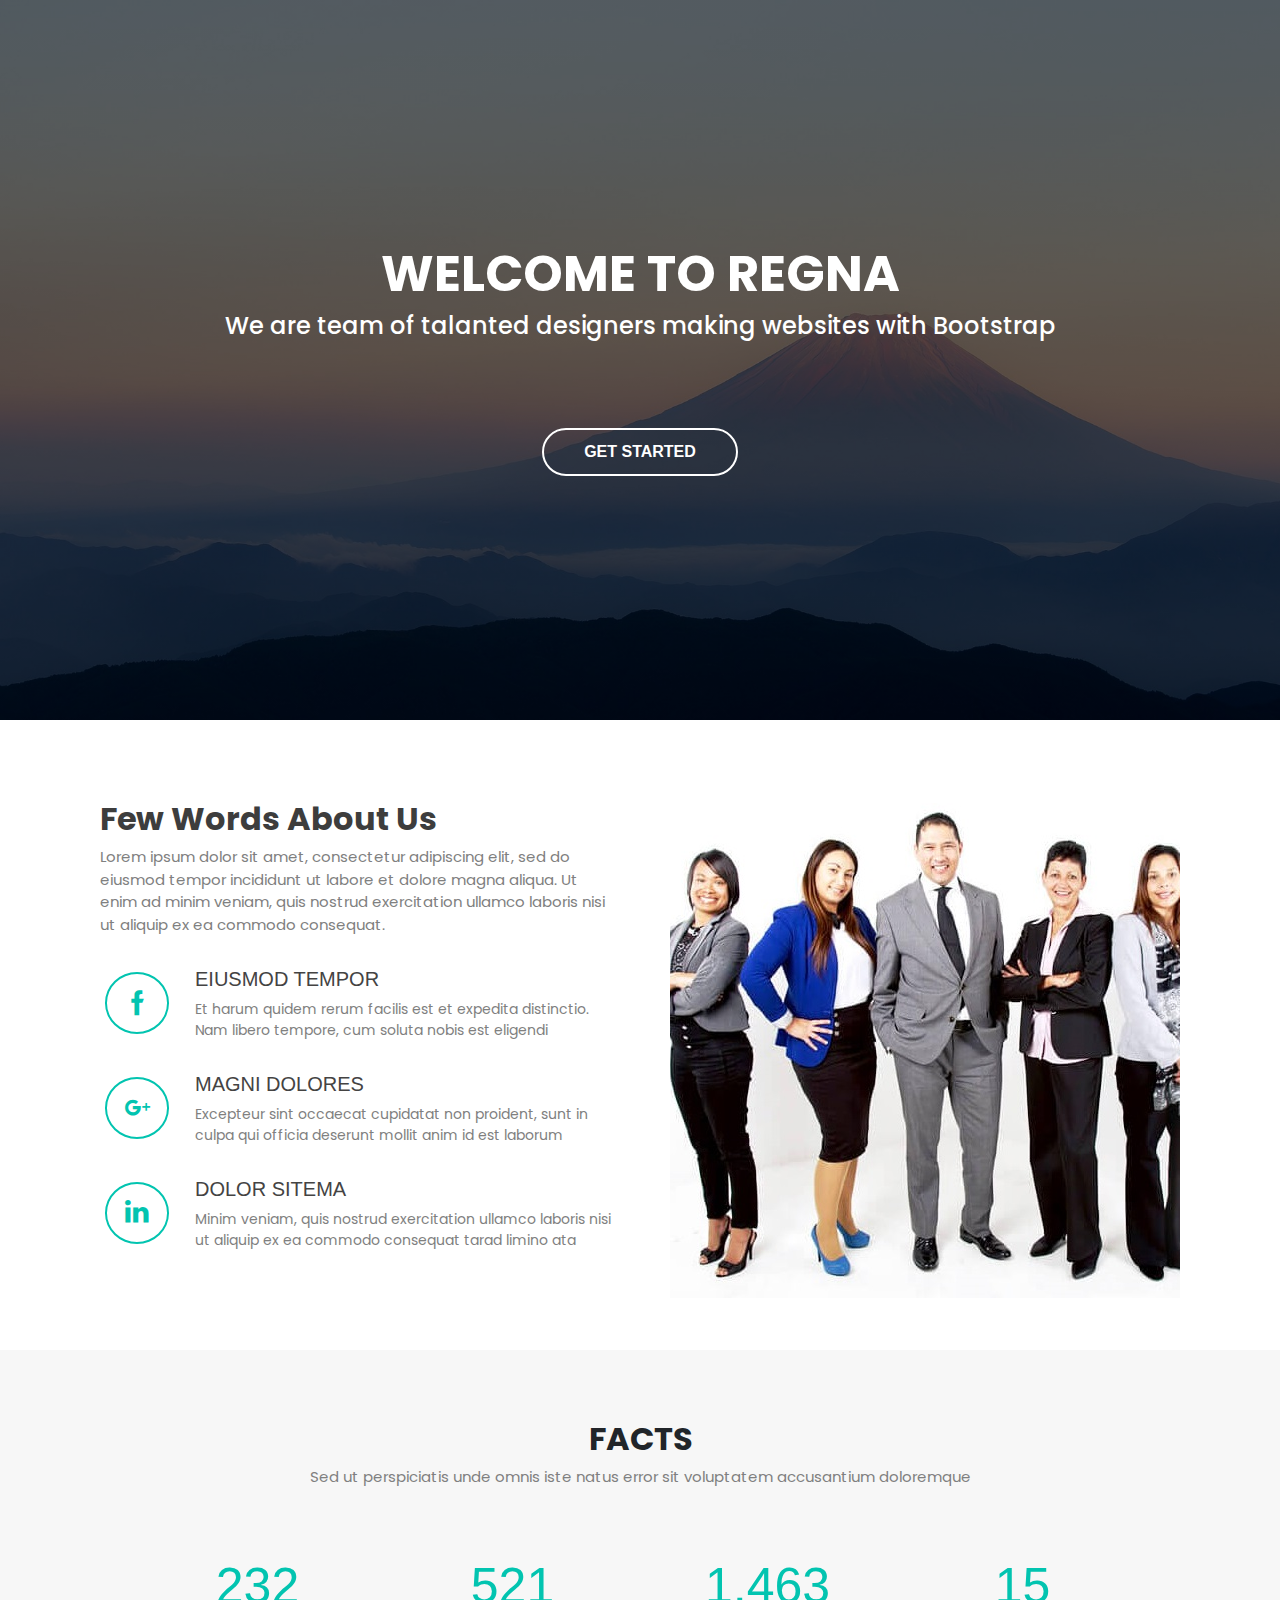
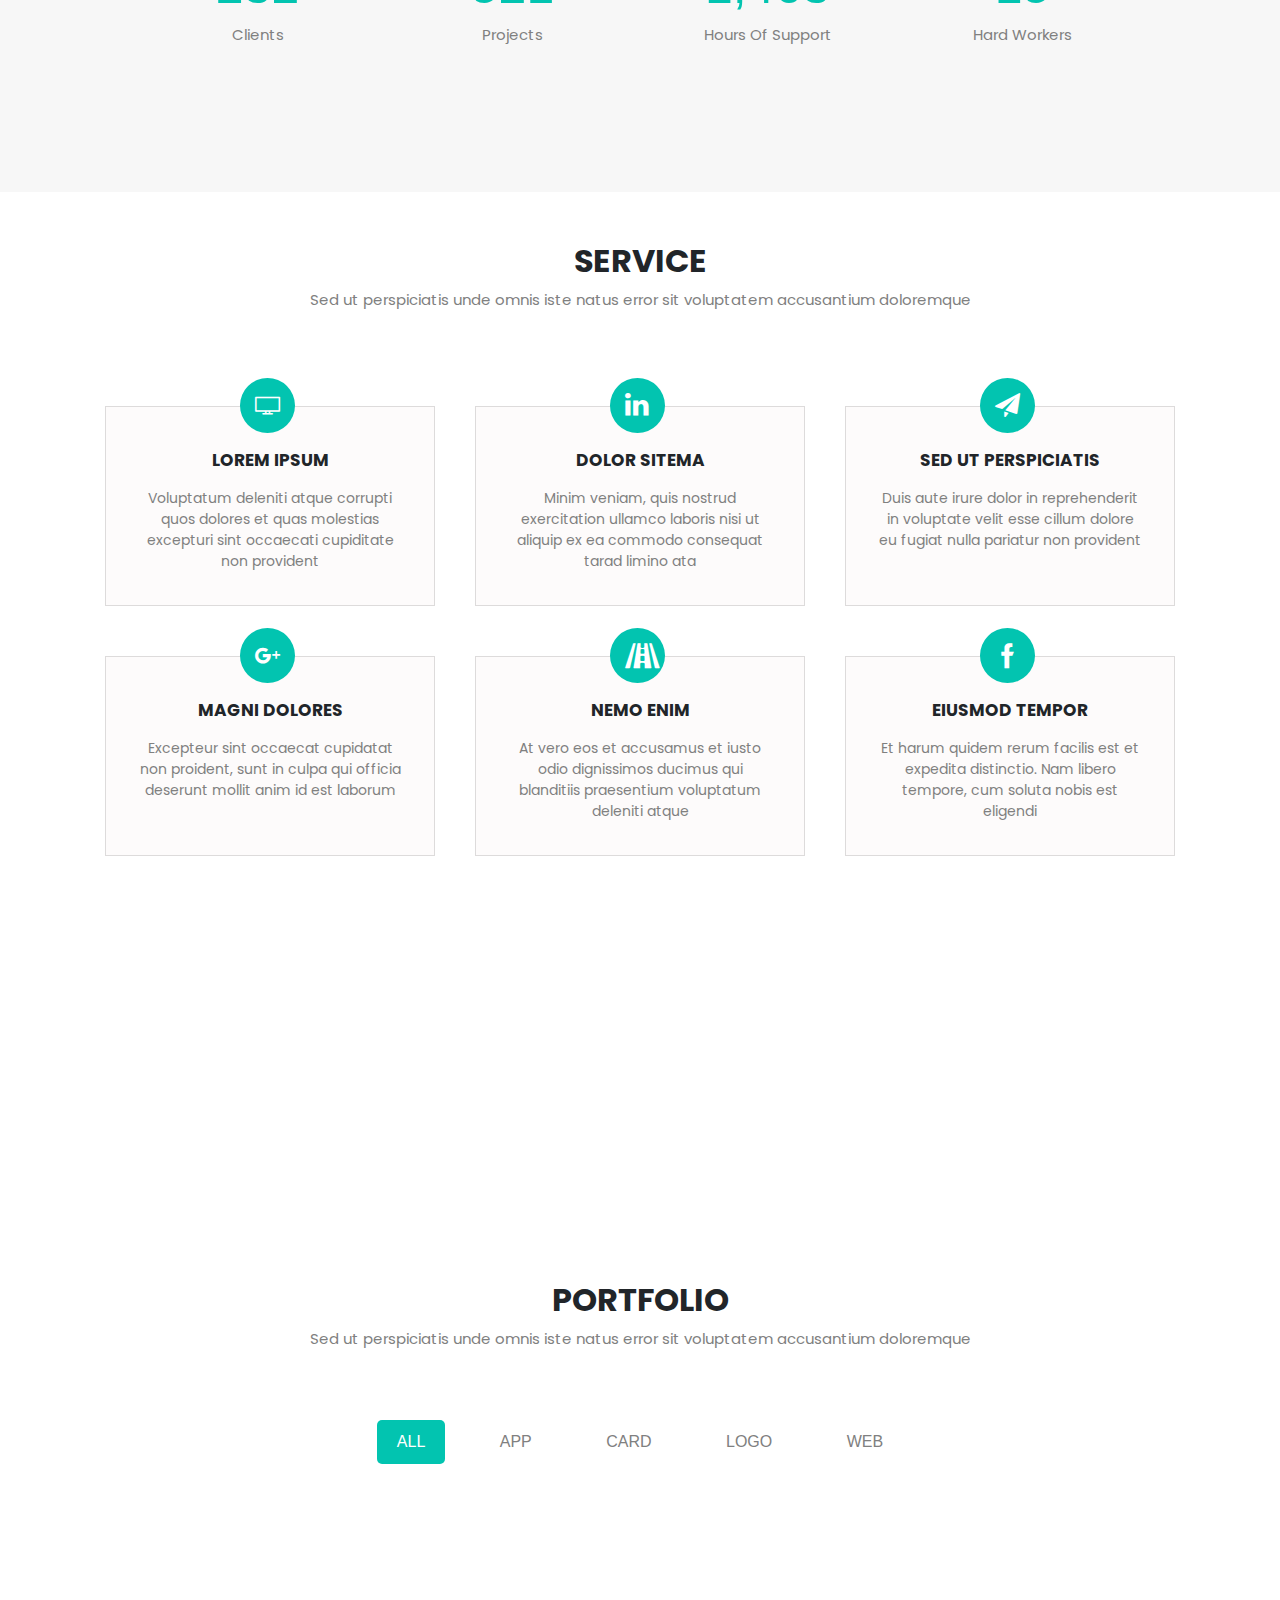
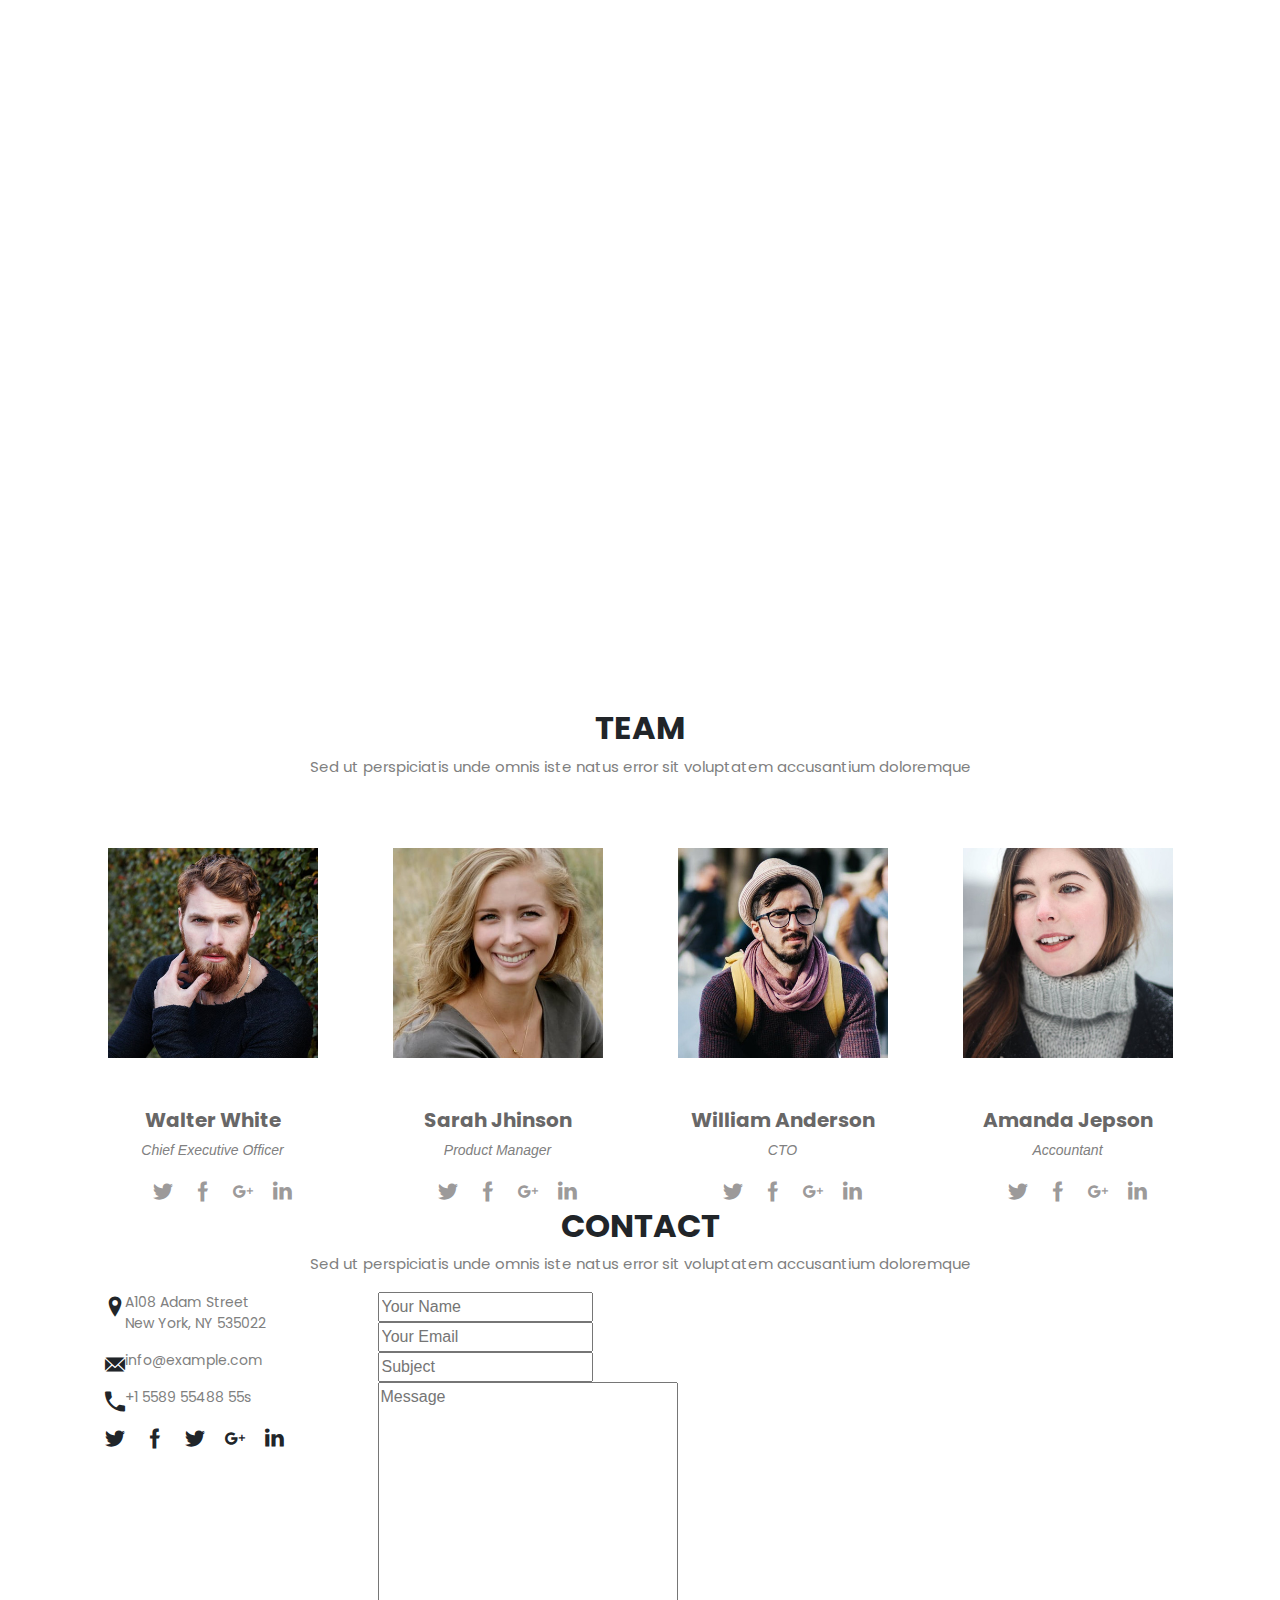
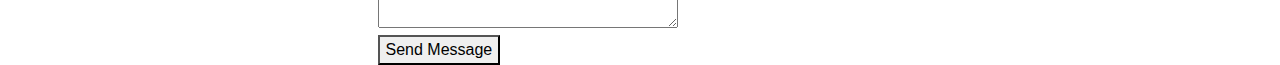
==== index.html @ 3988d453 "portfolio solution" ====
<!DOCTYPE html>
<html lang="en">
<head>
    <meta charset="UTF-8">
    <meta name="viewport" content="width=device-width, initial-scale=1.0">
    <title>Document</title>
<!-- bootstrap CSS only -->
<link rel="stylesheet" href="https://stackpath.bootstrapcdn.com/bootstrap/4.5.2/css/bootstrap.min.css">
<!-- bootstrap CSS only -->

<!-- icon 1 -->
<link rel="stylesheet" href="./assets/font/flaticon.css">
<!-- icon 1 -->

<!-- font 1-->
<link href="https://fonts.googleapis.com/css2?family=Poppins:wght@200;300;400;500;600;700&display=swap" rel="stylesheet">
<!-- font 1-->

<!-- icon 2-->
<link rel="stylesheet" href="./assets/font 2/flaticon.css">
<!-- icon 2-->

<!-- css link-->
<link rel="stylesheet" href="./assets/css/style.css">
<!-- css link-->


</head>
<body>
 <section>
 <!--! SECTION HERO START-->
 <div class="section-hero d-flex align-items-center justify-content-center">
    <div class="container ">
        <div class="row text-white text-center">
            <div class="col-12">
                <div class="section-hero__text-container">
                    <div class="section-hero__main-title">
                        <h1 class="hero-main-title">WELCOME TO REGNA</h1>
                    </div>
                    <div class="section-hero__sub-title">
                        <h4 class="hero-sub-title">We are team of talanted designers making websites with Bootstrap</h4>
                    </div>
                </div>
                <div class="section-hero__button-container ">
                    <button class="hero-button">GET STARTED</button>
                </div>
            </div>
        </div>
    </div>
</div>
<!--! !SECTION HERO END -->    
 </section>
    
<section>
 <!--! SECTION ABOUT US START -->
<div class="section-about">
    <div class="container ">
        <div class="row">
            <div class="col-lg-6">
                <div class="container">
                    <div class="section-about__text-container">
                        <div class="text-container__main-title">
                            <h2 class="main-title">Few Words About Us</h2>
                        </div>
                        <div class="text-container__about-para">
                            <p class="para">Lorem ipsum dolor sit amet, consectetur adipiscing elit, sed do eiusmod tempor incididunt ut labore et dolore magna aliqua. Ut enim ad minim veniam, quis nostrud exercitation ullamco laboris nisi ut aliquip ex ea commodo consequat.</p>
                        </div>
                    </div>
                    <div class="text-container__about-details">
                        <div class="row">
                             <div class="about-details__items">
                                 <div class="row">
                                    <div class="col-lg-2">
                                        <i class="flaticon-shopping-bag about-us-icon"></i>
                                     </div>
                                     <div class="col-lg-10">
                                        <div class="text-items__one">
                                            <h5> <a href="" class="link-title">EIUSMOD TEMPOR</a></h5>
                                           <p class="sub-para">Et harum quidem rerum facilis est et expedita distinctio. Nam libero tempore, cum soluta nobis est eligendi</p>
                                       </div> 
                                     </div>
                                 </div>
                             </div>
                             <div class="about-details__items">
                                 <div class="row">
                                    <div class="col-lg-2">
                                        <i class="flaticon-photo about-us-icon"></i>
                                     </div>
                                     <div class="col-lg-10">
                                        <div class="text-items__one">
                                            <h5> <a href="" class="link-title">MAGNI DOLORES</a></h5>
                                           <p class="sub-para">Excepteur sint occaecat cupidatat non proident, sunt in culpa qui officia deserunt mollit anim id est laborum</p>
                                       </div> 
                                     </div>
                                 </div>
                             </div>
                             <div class="about-details__items">
                                 <div class="row">
                                    <div class="col-lg-2">
                                        <i class="flaticon-bar-chart about-us-icon"></i>
                                     </div>
                                     <div class="col-lg-10">
                                        <div class="text-items__one">
                                            <h5> <a href="" class="link-title">DOLOR SITEMA</a></h5>
                                           <p class="sub-para">Minim veniam, quis nostrud exercitation ullamco laboris nisi ut aliquip ex ea commodo consequat tarad limino ata</p>
                                       </div> 
                                     </div>
                                 </div>
                             </div>
                        </div>
                    </div> 
                </div>
            </div>
            <div class="col-lg-6">
                <div class="container">
                    <div class="about-background"></div>
                </div>
            </div>
        </div>
       </div>
    </div>
</div>   
<!--! !SECTION ABOUT US END-->   
</section>
    
<section>
<!--! SECTION FACTS START-->
<div class="section-facts">
    <div class="container">
        <div class="section-facts__text-container text-center">
            <div class="text-container__section-title ">
                <h2 class="head-title">FACTS</h2>
            </div>
            <div class="text-container__section-para">
                <p class="para">Sed ut perspiciatis unde omnis iste natus error sit voluptatem accusantium doloremque</p>
            </div>
        </div>
        <div class="section-facts__counter-items text-center">
            <div class="row">
                <div class="col-lg-3">
                     <div class="counter-items__number">
                         <span class="number-type">232</span>
                         <p class="para">Clients</p>
                     </div>
                </div>
                <div class="col-lg-3">
                     <div class="counter-items__number">
                         <span class="number-type">521</span>
                         <p class="para">Projects</p>
                     </div>
                </div>
                <div class="col-lg-3">
                     <div class="counter-items__number">
                         <span class="number-type">1,463</span>
                         <p class="para">Hours Of Support</p>
                     </div>
                </div>
                <div class="col-lg-3">
                     <div class="counter-items__number">
                         <span class="number-type">15</span>
                         <p class="para">Hard Workers</p>
                     </div>
                </div>
                
            </div>
        </div>
    </div>
</div>
<!--! !SECTION FACTS END-->   
</section>
    
<section>
 <!--! SECTION SERVICE START-->
<div class="section-service ">
    <div class="container ">
        <div class="section-service__text-container text-center">
            <div class="text-container__service-title">
                <h2 class="head-title">SERVICE</h2>
                <div class="text-container__service-para">
                    <p class="para">Sed ut perspiciatis unde omnis iste natus error sit voluptatem accusantium doloremque</p>
                </div>
            </div>
        </div>
        <div class="section-service__service-items">
            <div class="container">
                <div class="row margin-set">
                    <div class="col-lg-4 ">
                        <div class="row text-center">
                            <div class="service-items__items ">
                                <div class="service-items__icon">
                                    <i class="flaticon-television service-icon"></i>
                                </div>
                                <div class="service-items__text">
                                    <h5 class="items-title">LOREM IPSUM</h5>
                                    <p class="sub-para">Voluptatum deleniti atque corrupti quos dolores et quas molestias excepturi sint occaecati cupiditate non provident</p>
                                </div>
                            </div>  
                        </div>
                        
                    </div>
                    <div class="col-lg-4 ">
                        <div class="row text-center">
                            <div class="service-items__items ">
                                <div class="service-items__icon">
                                    <i class="flaticon-bar-chart service-icon"></i>
                                </div>
                                <div class="service-items__text">
                                    <h5 class="items-title">DOLOR SITEMA</h5>
                                    <p class="sub-para">Minim veniam, quis nostrud exercitation ullamco laboris nisi ut aliquip ex ea commodo consequat tarad limino ata</p>
                                </div>
                            </div>  
                        </div>
                        
                    </div>
                    <div class="col-lg-4 ">
                        <div class="row text-center">
                            <div class="service-items__items ">
                                <div class="service-items__icon">
                                    <i class="flaticon-paper-plane service-icon"></i>
                                </div>
                                <div class="service-items__text">
                                    <h5 class="items-title">SED UT PERSPICIATIS</h5>
                                    <p class="sub-para">Duis aute irure dolor in reprehenderit in voluptate velit esse cillum dolore eu fugiat nulla pariatur non provident </p>
                                </div>
                            </div>  
                        </div>
                        
                    </div>
                    <div class="col-lg-4 ">
                        <div class="row text-center">
                            <div class="service-items__items ">
                                <div class="service-items__icon">
                                    <i class="flaticon-photo service-icon"></i>
                                </div>
                                <div class="service-items__text">
                                    <h5 class="items-title">MAGNI DOLORES</h5>
                                    <p class="sub-para">Excepteur sint occaecat cupidatat non proident, sunt in culpa qui officia deserunt mollit anim id est laborum</p>
                                </div>
                            </div>  
                        </div>
                        
                    </div>
                    <div class="col-lg-4 ">
                        <div class="row text-center">
                            <div class="service-items__items ">
                                <div class="service-items__icon">
                                    <i class="flaticon-motorway service-icon"></i>
                                </div>
                                <div class="service-items__text">
                                    <h5 class="items-title">NEMO ENIM</h5>
                                    <p class="sub-para">At vero eos et accusamus et iusto odio dignissimos ducimus qui blanditiis praesentium voluptatum deleniti atque</p>
                                </div>
                            </div>  
                        </div>
                        
                    </div>
                    <div class="col-lg-4 ">
                        <div class="row text-center">
                            <div class="service-items__items ">
                                <div class="service-items__icon">
                                    <i class="flaticon-shopping-bag service-icon"></i>
                                </div>
                                <div class="service-items__text">
                                    <h5 class="items-title">EIUSMOD TEMPOR</h5>
                                    <p class="sub-para">Et harum quidem rerum facilis est et expedita distinctio. Nam libero tempore, cum soluta nobis est eligendi</p>
                                </div>
                            </div>  
                        </div>
                        
                    </div>
                </div>
            </div>
        </div>
    </div>
</div>   
<!--! !SECTION SERVICE END-->   
</section>

<section>
 <!--! SECTION CALL ACTION START-->
<div class="section-call d-flex justify-content-center align-items-center">
    <div class="container">
        <div class="row text-white">
            <div class="col-lg-9">
                <div class="section-call__text-container">
                    <div class="text-container__call-title">
                        <h3 class="call-title">Call To Action</h3>
                    </div>
                    <div class="text-container__paragraph">
                        <p class="call-para">Duis aute irure dolor in reprehenderit in voluptate velit esse cillum dolore eu fugiat nulla pariatur. Excepteur sint occaecat cupidatat non proident, sunt in culpa qui officia deserunt mollit anim id est laborum.</p>
                    </div>
                </div>
            </div>
            <div class="col-lg-3">
                <div class="section-call__button-container">
                    <button class="call-button">Call To <br>Action </button>
                </div>
            </div>
        </div>
    </div>
</div>   
<!--! !SECTION CALL ACTION END-->   
</section>

<section>
<!--! SECTION PORTFOLIO START-->
<div class="section-porfolio">
    <div class="container">
        <div class="row">
            <div class="col-12 text-center">
               <div class="section-porfolio__text-container">
                   <div class="text-container__porfolio-title">
                       <h2 class="head-title">PORTFOLIO</h2>
                   </div>
                   <div class="text-container__portfolio-para">
                       <p class="para">Sed ut perspiciatis unde omnis iste natus error sit voluptatem accusantium doloremque</p>
                   </div>
               </div>
               <div class="section-porfolio__button-container text-center>
                   <div class="row">
                       <button class="simple-button">ALL</button>
                       <button class="hover-button">APP</button>
                       <button class="hover-button">CARD</button>
                       <button class="hover-button">LOGO</button>
                       <button class="hover-button">WEB</button>
                   </div>
               </div>
            </div>
        </div>
    </div>
    <div class="container">
       <div class="section-porfolio__image-container">
           <div class="row">
               <div class="col-lg-3 image-margin">
                   <a href="#">
                       <img src="../img/portfolio/app1.jpg" alt="">
                       <div class="image-details">
                           <h6>App 1</h6>
                           <p>Alored dono par</p>
                       </div>
                   </a>
               </div>
               <div class="col-lg-3 image-margin">
                   <a href="#">
                       <img src="../img/portfolio/web2.jpg" alt="">
                       <div class="image-details">
                           <h6>Web 2</h6>
                           <p>Alored dono par</p>
                       </div>
                   </a>
               </div>
               <div class="col-lg-3 image-margin">
                   <a href="#">
                       <img src="../img/portfolio/app3.jpg" alt="">
                       <div class="image-details">
                           <h6>App 3</h6>
                           <p>Alored dono par</p>
                       </div>
                   </a> 
               </div>
               <div class="col-lg-3 image-margin">
                   <a href="#">
                       <img src="../img/portfolio/card1.jpg" alt="">
                       <div class="image-details">
                           <h6>Card 1</h6>
                           <p>Alored dono par</p>
                       </div>
                   </a>
               </div>
               <div class="col-lg-3 image-margin">
                   <a href="#">
                      <img src="../img/portfolio/card2.jpg" alt="">
                      <div class="image-details">
                          <h6>Card 2</h6>
                          <p>Alored dono par</p>
                      </div>
                    </a>
               </div>
               <div class="col-lg-3 image-margin">
                <a href="#">
                    <img src="../img/portfolio/web3.jpg" alt="">
                    <div class="image-details">
                        <h6>Web 3</h6>
                        <p>Alored dono par</p>
                    </div>
                </a>
               </div>
               <div class="col-lg-3 image-margin">
                <a href="#">
                    <img src="../img/portfolio/card3.jpg" alt="">
                    <div class="image-details">
                        <h6>Card 3</h6>
                        <p>Alored dono par</p>
                    </div>
                </a>
               </div>
               <div class="col-lg-3 image-margin">
                <a href="#">
                    <img src="../img/portfolio/app2.jpg" alt="">
                    <div class="image-details">
                        <h6>App 2</h6>
                        <p>Alored dono par</p>
                    </div>
                </a>
               </div>
               <div class="col-lg-3 image-margin">
                <a href="#">
                    <img src="../img/portfolio/logo1.jpg" alt="">
                    <div class="image-details">
                        <h6>Logo 1</h6>
                        <p>Alored dono par</p>
                    </div>
                </a>
               </div>
               <div class="col-lg-3 image-margin">
                <a href="#">
                    <img src="../img/portfolio/logo3.jpg" alt="">
                    <div class="image-details">
                        <h6>Logo 3</h6>
                        <p>Alored dono par</p>
                    </div>
                </a>
               </div>
               <div class="col-lg-3 image-margin">
                <a href="#">
                    <img src="../img/portfolio/web1.jpg" alt="">
                    <div class="image-details">
                        <h6>Web 1</h6>
                        <p>Alored dono par</p>
                    </div>
                </a>
               </div>
               <div class="col-lg-3 image-margin">
                <a href="#">
                    <img src="../img/portfolio/logo2.jpg" alt="">
                    <div class="image-details">
                        <h6>Logo 2</h6>
                        <p>Alored dono par</p>
                    </div>
                </a>
               </div>
           </div>
       </div>
    </div>
</div>   
<!--! !SECTION PORTFOLIO END-->    
</section>

<section>
 <!--! !SECTION TEAM START-->
<div class="section-team">
    <div class="container">
        <div class="row">
            <div class="col-lg-12 text-center">
               <div class="section-team__text-container">
                   <div class="text-container__team-title">
                      <h2 class="head-title">TEAM</h2>
                   </div>
                   <div class="section-team__team-para">
                       <p class="para">
                           Sed ut perspiciatis unde omnis iste natus error sit voluptatem accusantium doloremque
                      </p>
                   </div>
               </div>
            </div>
        </div>
        <div class="row text-center">
            <div class="col-lg-3">
                <div class="section-team__team-member">
                    <div class="team-member__img-container">
                        <img class="team-img" src="/assets/img/team-1.jpg" alt="">
                    </div>
                    <div class="team-member__person-details">
                        <h5 class="member-heading">Walter White</h5>
                        <p class="member-para">Chief Executive Officer</p>
                        <div class="person-details__social-items d-flex justify-content-center align-items-center">
                            <div class="row">
                                <a class="social-icon" href="">
                                    <i class="flaticon-twitter"></i>
                                </a>
                                <a class="social-icon" href="">
                                    <i class="flaticon-facebook"></i>
                                </a>
                                <a class="social-icon" href="">
                                    <i class="flaticon-google-plus"></i>
                                </a>
                                <a class="social-icon" href="">
                                    <i class="flaticon-linkedin"></i>
                                </a>               
                            </div>
                        </div>
                    </div>
                </div>
            </div>
            <div class="col-lg-3">
                <div class="section-team__team-member">
                    <div class="team-member__img-container">
                        <img class="team-img" src="/assets/img/team-2.jpg" alt="">
                    </div>
                    <div class="team-member__person-details">
                        <h5 class="member-heading">Sarah Jhinson</h5>
                        <p class="member-para">Product Manager</p>
                        <div class="person-details__social-items d-flex justify-content-center align-items-center">
                            <div class="row">
                                <a class="social-icon" href="">
                                    <i class="flaticon-twitter"></i>
                                </a>
                                <a class="social-icon" href="">
                                    <i class="flaticon-facebook"></i>
                                </a>
                                <a class="social-icon" href="">
                                    <i class="flaticon-google-plus"></i>
                                </a>
                                <a class="social-icon" href="">
                                    <i class="flaticon-linkedin"></i>
                                </a>               
                            </div>
                        </div>
                    </div>
                </div>
            </div>
            <div class="col-lg-3">
                <div class="section-team__team-member">
                    <div class="team-member__img-container">
                        <img class="team-img" src="/assets/img/team-3.jpg" alt="">
                    </div>
                    <div class="team-member__person-details">
                        <h5 class="member-heading">William Anderson</h5>
                        <p class="member-para">CTO</p>
                        <div class="person-details__social-items d-flex justify-content-center align-items-center">
                            <div class="row">
                                <a class="social-icon" href="">
                                    <i class="flaticon-twitter"></i>
                                </a>
                                <a class="social-icon" href="">
                                    <i class="flaticon-facebook"></i>
                                </a>
                                <a class="social-icon" href="">
                                    <i class="flaticon-google-plus"></i>
                                </a>
                                <a class="social-icon" href="">
                                    <i class="flaticon-linkedin"></i>
                                </a>               
                            </div>
                        </div>
                    </div>
                </div>
            </div>
            <div class="col-lg-3">
                <div class="section-team__team-member">
                    <div class="team-member__img-container">
                        <img class="team-img" src="/assets/img/team-4.jpg" alt="">
                    </div>
                    <div class="team-member__person-details">
                        <h5 class="member-heading">Amanda Jepson</h5>
                        <p class="member-para">Accountant</p>
                        <div class="person-details__social-items d-flex justify-content-center align-items-center">
                            <div class="row">
                                <a class="social-icon" href="">
                                    <i class="flaticon-twitter"></i>
                                </a>
                                <a class="social-icon" href="">
                                    <i class="flaticon-facebook"></i>
                                </a>
                                <a class="social-icon" href="">
                                    <i class="flaticon-google-plus"></i>
                                </a>
                                <a class="social-icon" href="">
                                    <i class="flaticon-linkedin"></i>
                                </a>               
                            </div>
                        </div>
                    </div>
                </div>
            </div>
        </div>
    </div>
</div>    
<!--! !SECTION TEAM END-->   
</section>

<section>
<!--! !SECTION CONTACT US START-->
<div class="section-contact-us">
    <div class="container">
        <div class="row">
            <div class="col-lg-12 text-center">
               <div class="section-contact-us__text-container">
                   <div class="text-container__contact-title">
                      <h2 class="head-title">CONTACT</h2>
                   </div>
                   <div class="section-contact-us__contact-para">
                       <p class="para">
                           Sed ut perspiciatis unde omnis iste natus error sit voluptatem accusantium doloremque
                      </p>
                   </div>
               </div>
            </div>
        </div>
        <div class="section-contact-us__contact-items">
            <div class="container ">
                <div class="row ">
                    <div class="col-lg-3 ">
                        <div class="contact-items__address-info">
                            <div class="address-info__street">
                                <div class="row">
                                <i class="flaticon-location-pin" ></i>
                                <p class="sub-para">A108 Adam Street <br>New York, NY 535022 </p>
                                </div>
                            </div>
                            <div class="address-info_mail">
                                <div class="row">
                                    <i class="flaticon-email" ></i>
                                    <p class="sub-para">info@example.com</p>
                                    </div>
                            </div>
                            <div class="address-info_number">
                                <div class="row">
                                    <i class="flaticon-call" ></i>
                                    <p class="sub-para">+1 5589 55488 55s</p>
                                    </div>
                            </div>
                        </div>
                        <div class="contact-items__social-items">
                            <div class="row">
                                <div>
                                    <i class="flaticon-twitter" ></i>
                                </div>
                                <div>
                                    <i class="flaticon-facebook" ></i>
                                </div>
                                <div>
                                    <i class="flaticon-twitter" ></i>
                                </div>
                                <div>
                                    <i class="flaticon-google-plus" ></i>
                                </div>
                                <div>
                                    <i class="flaticon-linkedin" ></i>
                                </div>
                            </div>
                        </div>
                    </div>
                    <div class="col-lg-5">
                        <div class="section-contact-us__form-items">
                            <div class="form-items__Input">
                                <input class="input-box" type="text" placeholder="Your Name">
                                <input class="input-box" type="text" placeholder="Your Email">
                                <input class="input-box" type="text" placeholder="Subject">
                            </div>
                            <div class="text-area">
                                <textarea class="input-box" id="" cols="30" rows="10" placeholder="Message"></textarea>
                            </div>
                            <div class="form-items__button">
                                <button class="green-button" >Send Message</button>
                            </div>
                        </div>
                    </div>
                </div>
            </div>
        </div>
    </div>
</div>
<!--! !SECTION CONTACT US END-->     
</section>
  
    


<!-- JS, Popper.js, and jQuery -->
<script src="https://code.jquery.com/jquery-3.5.1.slim.min.js" integrity="sha384-DfXdz2htPH0lsSSs5nCTpuj/zy4C+OGpamoFVy38MVBnE+IbbVYUew+OrCXaRkfj" crossorigin="anonymous"></script>
<script src="https://cdn.jsdelivr.net/npm/popper.js@1.16.1/dist/umd/popper.min.js" integrity="sha384-9/reFTGAW83EW2RDu2S0VKaIzap3H66lZH81PoYlFhbGU+6BZp6G7niu735Sk7lN" crossorigin="anonymous"></script>
<script src="https://stackpath.bootstrapcdn.com/bootstrap/4.5.2/js/bootstrap.min.js" integrity="sha384-B4gt1jrGC7Jh4AgTPSdUtOBvfO8shuf57BaghqFfPlYxofvL8/KUEfYiJOMMV+rV" crossorigin="anonymous"></script>
<!-- JS, Popper.js, and jQuery -->

</body>
</html>
---- assets/font/flaticon.css ----
/*
  	Flaticon icon font: Flaticon
  	Creation date: 12/08/2020 11:18
  	*/

@font-face {
  font-family: "Flaticon";
  src: url("./Flaticon.eot");
  src: url("./Flaticon.eot?#iefix") format("embedded-opentype"),
       url("./Flaticon.woff2") format("woff2"),
       url("./Flaticon.woff") format("woff"),
       url("./Flaticon.ttf") format("truetype"),
       url("./Flaticon.svg#Flaticon") format("svg");
  font-weight: normal;
  font-style: normal;
}

@media screen and (-webkit-min-device-pixel-ratio:0) {
  @font-face {
    font-family: "Flaticon";
    src: url("./Flaticon.svg#Flaticon") format("svg");
  }
}

[class^="flaticon-"]:before, [class*=" flaticon-"]:before,
[class^="flaticon-"]:after, [class*=" flaticon-"]:after {   
  font-family: Flaticon;
        font-size: 20px;
font-style: normal;
margin-left: 20px;
}

.flaticon-shopping-bag:before { content: "\f100"; }
.flaticon-photo:before { content: "\f101"; }
.flaticon-bar-chart:before { content: "\f102"; }
.flaticon-television:before { content: "\f103"; }
.flaticon-paper-plane:before { content: "\f104"; }
.flaticon-motorway:before { content: "\f105"; }
.flaticon-location-pin:before { content: "\f106"; }
.flaticon-email:before { content: "\f107"; }
.flaticon-call:before { content: "\f108"; }
.flaticon-twitter:before { content: "\f109"; }
---- assets/font 2/flaticon.css ----
/*
  	Flaticon icon font: Flaticon
  	Creation date: 14/08/2020 09:19
  	*/

@font-face {
  font-family: "Flaticon";
  src: url("./Flaticon.eot");
  src: url("./Flaticon.eot?#iefix") format("embedded-opentype"),
       url("./Flaticon.woff2") format("woff2"),
       url("./Flaticon.woff") format("woff"),
       url("./Flaticon.ttf") format("truetype"),
       url("./Flaticon.svg#Flaticon") format("svg");
  font-weight: normal;
  font-style: normal;
}

@media screen and (-webkit-min-device-pixel-ratio:0) {
  @font-face {
    font-family: "Flaticon";
    src: url("./Flaticon.svg#Flaticon") format("svg");
  }
}

[class^="flaticon-"]:before, [class*=" flaticon-"]:before,
[class^="flaticon-"]:after, [class*=" flaticon-"]:after {   
  font-family: Flaticon;
        font-size: 20px;
font-style: normal;
margin-left: 20px;
}

.flaticon-facebook:before { content: "\f100"; }
.flaticon-google-plus:before { content: "\f101"; }
.flaticon-linkedin:before { content: "\f102"; }
---- assets/css/style.css ----
body{
    padding: 0;
    margin: 0;
    box-sizing: border-box;
}

/**!----------------- SECTION Reusable items ---------------*/
.para{
    font-family: "Poppins",sans-serif;
    color: gray;
    font-size: 15px;
}

.head-title{
    font-weight: bold;
    font-family: "Poppins",sans-serif;
}
/**!----------------- !SECTION Reusable items ---------------*/

/**!-----------------SECTION hero ---------------*/
.section-hero{
    height: 80vh;
    background-image: linear-gradient(rgba(0,0,0,0.6), rgba(0,0,0,0.6) ),  url(../img/hero-bg.jpg);
    background-position: center center;
    background-repeat: no-repeat;
    background-size: cover;
    background-attachment: fixed;
}

.hero-main-title{
    font-family: "Poppins",sans-serif;
    font-weight: bold;
    font-size: 50px;
}

.main-title{
    font-family: "Poppins",sans-serif;
    font-weight: bold;
    color: rgb(61, 61, 61);
}

.hero-sub-title{
    font-family: "Poppins",sans-serif;
}

.hero-button{
    padding: 10px 40px;
    border-radius: 25px;
    border: 2px solid white;
    background: transparent;
    color: white;
    margin-top: 80px;  
    font-weight: bold;
}

.hero-button:hover{
    border: 2px solid rgb(2, 196, 176);
    background-color: rgb(2, 196, 176);
    transition: all ease-in-out 0.5s;

}
/**!----------------- !SECTION hero ---------------*/

/**!----------------- SECTION About us --------------*/
.section-about{
    margin-top: 80px;
}

.text-items__one{
    margin-top: -5px;
    margin-left: 15px;
}

.about-details__items{
    margin-top: 20px;
}

 a.link-title{
    text-decoration: none;
 }

 .link-title{
     color: rgb(68, 67, 67);
 }

 .link-title:hover{
    color:rgb(68, 67, 67);
 }

 .sub-para{
     font-family: "Poppins",sans-serif;
     font-size: 14px;
     color:gray;
 }

 .icon-type{
     border: 2px solid rgb(2, 196, 176);
     padding: 20px 10px;
     border-radius: 50%;
     margin: 10px 0;
     color: rgb(2, 196, 176);
 }

 
 .about-us-icon::before{
     border: 2px solid rgb(2, 196, 176);
     padding: 10px 30px;
     border-radius: 50%;
     color: rgb(2, 196, 176);
     font-size: 25px;
     align-items: center;
     text-align: center;
     justify-content: center;
     display: flex;
 }

 .about-background{
     background-image: url(../img/about-img.jpg);
     background-repeat: no-repeat;
     background-position: center;
     min-height: 500px;

 }
/**!-----------------!SECTION About us---------------*/


/**!---------------------SECTION FACTS ------------------*/
.number-type{
    font-size: 50px;
    color: rgb(2, 196, 176);
}

.section-facts{
    margin: 50px 0;
    
    background-color: rgb(247,247,247);
    padding: 70px;
}

.section-facts__counter-items{
    margin: 60px;
    padding-bottom: ;
}
/**!-------------------- !SECTION FACTS --------------------*/


/**!----------------- SECTION SERVICE---------------*/
.service-items__items{
    border: 1px solid rgb(221, 219, 219);
    margin: 25px 20px;
    padding: 0 30px !important;
    font-size: 14px;
    background-color: rgb(253, 251, 251);
    
    height: 200px;
}

.section-service__service-items{
       margin-top: 70px;
       
}

.items-title{
    font-weight: bold;
    font-family: "Poppins",sans-serif;
    font-size: 17px;
    padding: 10px;
}

.service-icon::before{
    background-color: rgb(2, 196, 176);
    border-radius: 50%;
    padding: 15px 15px;
    font-size: 25px;
    color: white;
    margin-top: 20%;
}

.service-items__icon{
    margin-top: -20px;
    margin-left: -25px;
}

.items-title{
    margin-top: 15px;
}

.service-items__icon:hover .service-icon::before{
    border: 2px solid rgb(2, 196, 176);
    background-color: white;
    color: rgb(2, 196, 176);
    cursor: pointer;
}



/**!----------------- !SECTION SERVICE ---------------*/


/**!----------------- SECTION CALL ACTION ---------------*/
.section-call{
    background-image: linear-gradient(rgba(0,0,0,0.6), rgba(0,0,0,0.6) ), url(../img/call-to-action-bg.jpg);
    height: 300PX;
    background-attachment: fixed;
}

.call-button{
    border: 2px solid white;
    background: transparent;
    color: white;
    padding: 5px 60px;
    border-radius: 40px;
    font-family: "Poppins",sans-serif;
    font-size: 18px;
    margin-top: 25px;
}

.call-title{
    font-family: "Poppins",sans-serif;
    font-weight: bold;
}

.call-para{
    font-family: "Poppins",sans-serif;
    font-size: 15px;
}

.call-button:hover{
    background-color: rgb(2, 196, 176);
    transition: all ease-in-out 0.3s;
    border-color: rgb(2, 196, 176);
}

/**!----------------- !SECTION CALL ACTION ---------------*/


/**!----------------- SECTION portfolio ---------------*/
.section-porfolio__image-container{
    overflow: hidden;
}

.section-porfolio{
    margin-top: 100px;
}

.section-porfolio__text-container{
    margin-bottom: 70px;
}

.section-porfolio__button-container{
    margin-bottom: 50px;
}

.simple-button{
    margin: 0 15px;
    border: none;
    background-color: rgb(2, 196, 176);
    padding: 10px 20px;
    border-radius: 5px;
    color: white;
}

.hover-button{
    margin: 0 15px;
    border: none;
    background-color: white;
    padding: 10px 20px;
    border-radius: 5px;
    color: gray;
}

.hover-button:hover{
    background-color: rgb(2, 196, 176);
    color: white;
    transition: all ease-in-out 0.2s;
}

.image-margin{
    height: 200px;
    overflow: hidden !important;
    margin-bottom: 15px;  
}

.image-margin:hover img{
    top: -30px;
}

.image-margin:hover .image-details{
    bottom: 0px;
}

.image-details{
    background-color: rgb(2, 196, 176);
    text-decoration: none;
    color: white;
    height: 50px;
    font-size: 14px;
    width: 100%;
    
    padding-left: 8px;
    font-family: "Poppins",sans-serif;
}

.image-margin img {
    position: absolute;
    top: 0;
    transition: all ease-in-out 0.4s;
}

.image-margin .image-details{
    position: absolute;
    bottom: -50px;
    transition: all ease-in-out 0.2s;
}
/**!----------------- !SECTION portfolio ----------------*/

/**!----------------- !SECTION TEAM ---------------------*/
.section-team{
    margin-top: 150px;
}

.section-team__text-container{
    margin-bottom: 70px;
}



.team-member__person-details{
    margin-top: 50px;
}
.team-img{
    width: 210PX;
}

.social-icon{
    color: rgb(156, 154, 154); 
}

.social-icon:hover{
    color: rgb(2, 196, 176);
    text-decoration: none;
}

.member-heading{
    color: rgb(104, 103, 103);
    font-family: "Poppins",sans-serif;
    font-weight: bold;
    font-size: 20px;
}

.member-para{
    font-style: italic;
    font-size: 14px;
    color: gray;
}
/**!----------------- !SECTION TEAM END ---------------*/


/**!----------------- !SECTION CONTACT US START ---------------*/

.section-contact-us__ifram{
    height: 300px;
    width: 100%;
}

/**!----------------- !SECTION CONTACT US END ---------------*/
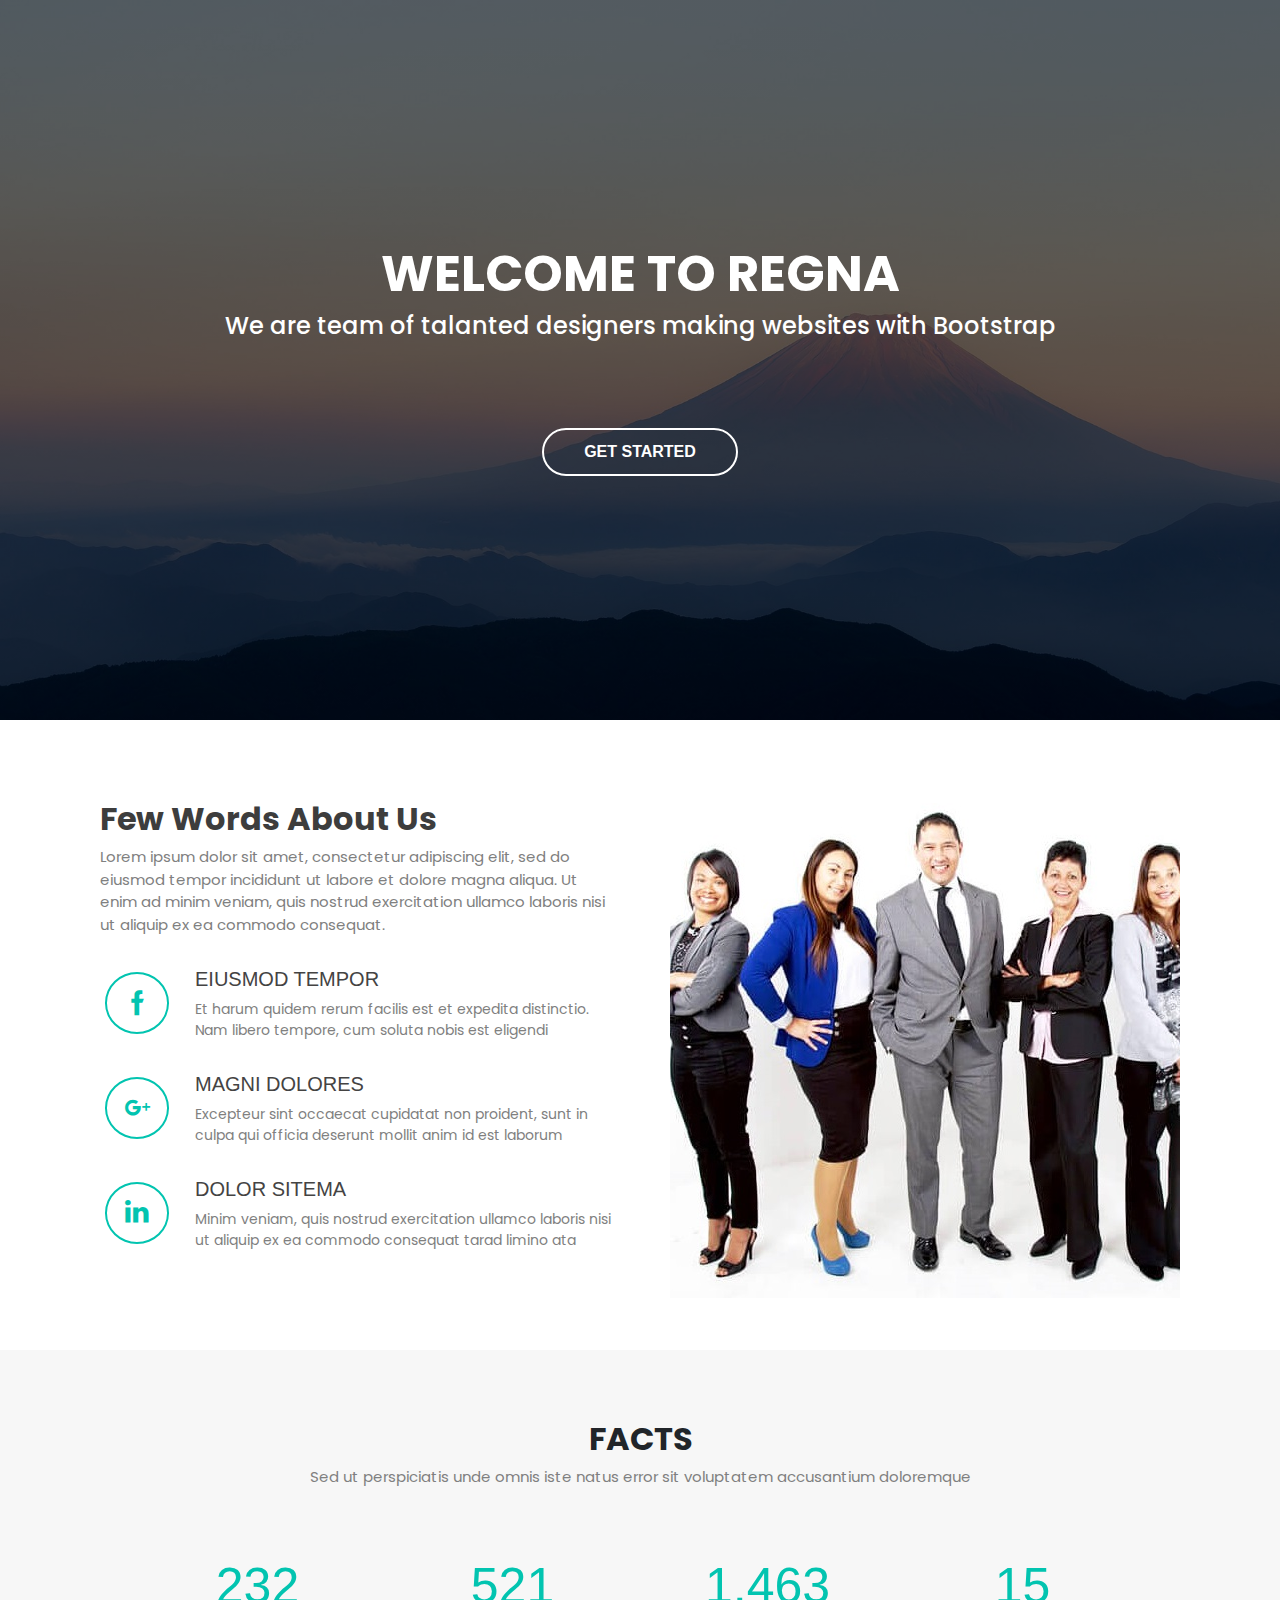
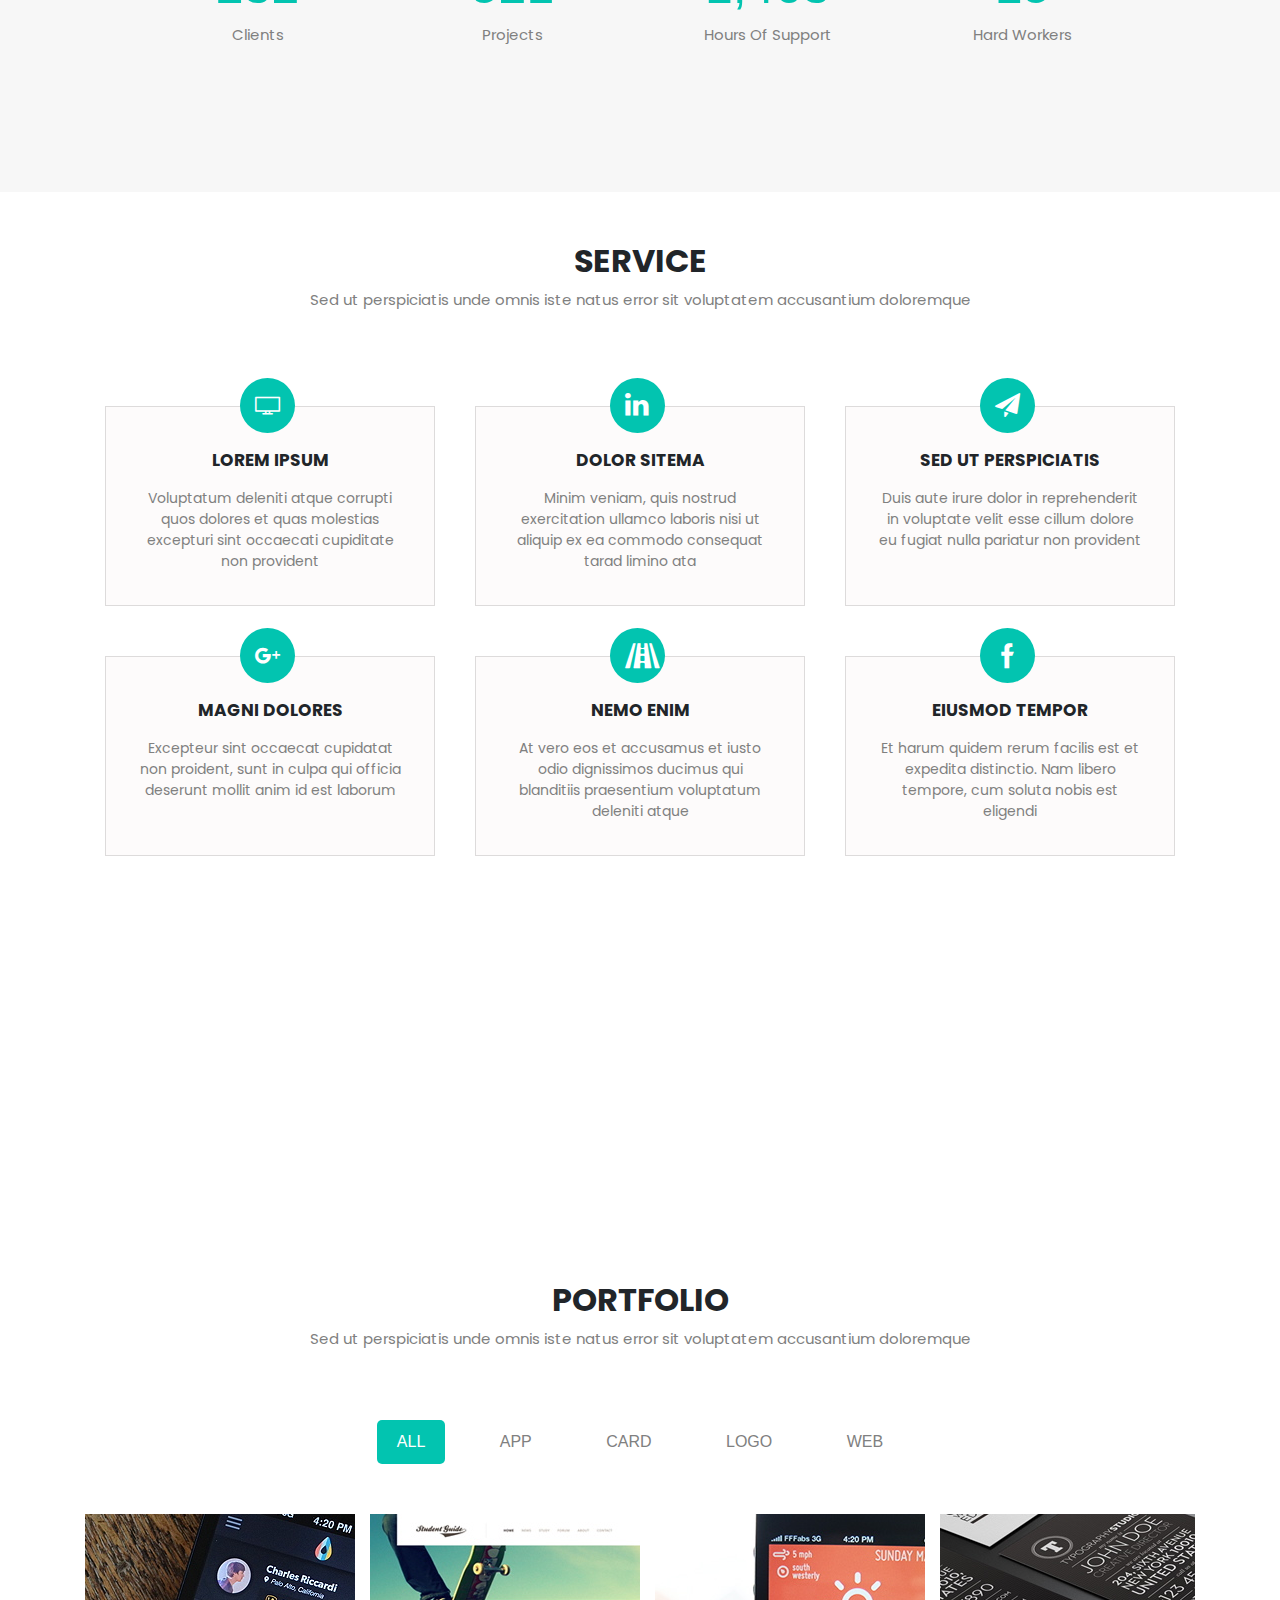
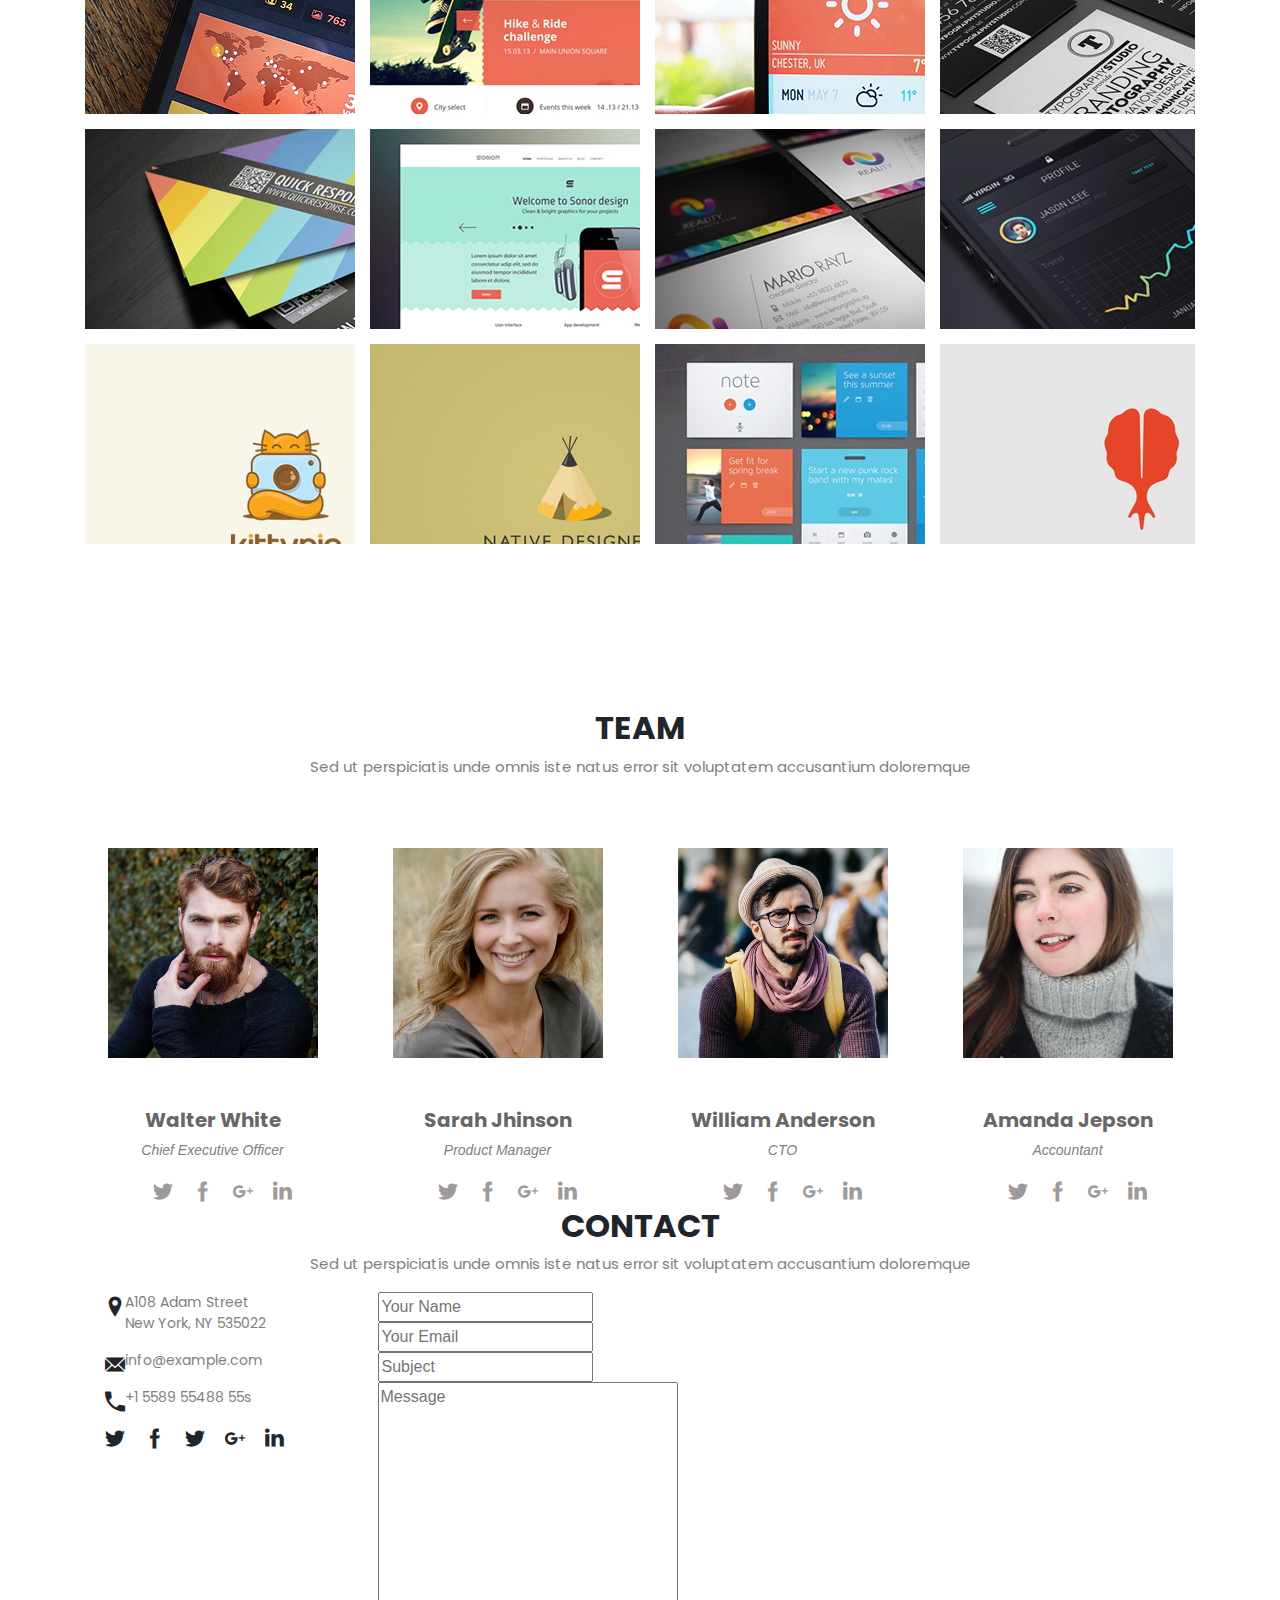
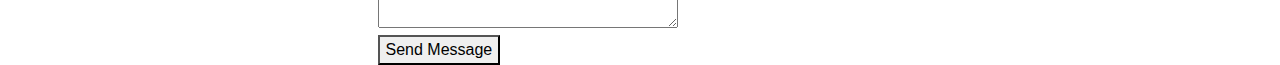
==== commit fd14fc95: "image" ====
--- a/index.html
+++ b/index.html
@@ -333,7 +333,7 @@
            <div class="row">
                <div class="col-lg-3 image-margin">
                    <a href="#">
-                       <img src="../img/portfolio/app1.jpg" alt="">
+                       <img src="./assets/img/portfolio/app1.jpg" alt="">
                        <div class="image-details">
                            <h6>App 1</h6>
                            <p>Alored dono par</p>
@@ -342,7 +342,7 @@
                </div>
                <div class="col-lg-3 image-margin">
                    <a href="#">
-                       <img src="../img/portfolio/web2.jpg" alt="">
+                       <img src="./assets/img/portfolio/web2.jpg" alt="">
                        <div class="image-details">
                            <h6>Web 2</h6>
                            <p>Alored dono par</p>
@@ -351,7 +351,7 @@
                </div>
                <div class="col-lg-3 image-margin">
                    <a href="#">
-                       <img src="../img/portfolio/app3.jpg" alt="">
+                       <img src="./assets/img/portfolio/app3.jpg" alt="">
                        <div class="image-details">
                            <h6>App 3</h6>
                            <p>Alored dono par</p>
@@ -360,7 +360,7 @@
                </div>
                <div class="col-lg-3 image-margin">
                    <a href="#">
-                       <img src="../img/portfolio/card1.jpg" alt="">
+                       <img src="/assets/img/portfolio/card1.jpg" alt="">
                        <div class="image-details">
                            <h6>Card 1</h6>
                            <p>Alored dono par</p>
@@ -369,7 +369,7 @@
                </div>
                <div class="col-lg-3 image-margin">
                    <a href="#">
-                      <img src="../img/portfolio/card2.jpg" alt="">
+                      <img src="./assets/img/portfolio/card2.jpg" alt="">
                       <div class="image-details">
                           <h6>Card 2</h6>
                           <p>Alored dono par</p>
@@ -378,7 +378,7 @@
                </div>
                <div class="col-lg-3 image-margin">
                 <a href="#">
-                    <img src="../img/portfolio/web3.jpg" alt="">
+                    <img src="./assets/img/portfolio/web3.jpg" alt="">
                     <div class="image-details">
                         <h6>Web 3</h6>
                         <p>Alored dono par</p>
@@ -387,7 +387,7 @@
                </div>
                <div class="col-lg-3 image-margin">
                 <a href="#">
-                    <img src="../img/portfolio/card3.jpg" alt="">
+                    <img src="./assets/img/portfolio/card3.jpg" alt="">
                     <div class="image-details">
                         <h6>Card 3</h6>
                         <p>Alored dono par</p>
@@ -396,7 +396,7 @@
                </div>
                <div class="col-lg-3 image-margin">
                 <a href="#">
-                    <img src="../img/portfolio/app2.jpg" alt="">
+                    <img src="./assets/img/portfolio/app2.jpg" alt="">
                     <div class="image-details">
                         <h6>App 2</h6>
                         <p>Alored dono par</p>
@@ -405,7 +405,7 @@
                </div>
                <div class="col-lg-3 image-margin">
                 <a href="#">
-                    <img src="../img/portfolio/logo1.jpg" alt="">
+                    <img src="./assets/img/portfolio/logo1.jpg" alt="">
                     <div class="image-details">
                         <h6>Logo 1</h6>
                         <p>Alored dono par</p>
@@ -414,7 +414,7 @@
                </div>
                <div class="col-lg-3 image-margin">
                 <a href="#">
-                    <img src="../img/portfolio/logo3.jpg" alt="">
+                    <img src="./assets/img/portfolio/logo3.jpg" alt="">
                     <div class="image-details">
                         <h6>Logo 3</h6>
                         <p>Alored dono par</p>
@@ -423,7 +423,7 @@
                </div>
                <div class="col-lg-3 image-margin">
                 <a href="#">
-                    <img src="../img/portfolio/web1.jpg" alt="">
+                    <img src="./assets/img/portfolio/web1.jpg" alt="">
                     <div class="image-details">
                         <h6>Web 1</h6>
                         <p>Alored dono par</p>
@@ -432,7 +432,7 @@
                </div>
                <div class="col-lg-3 image-margin">
                 <a href="#">
-                    <img src="../img/portfolio/logo2.jpg" alt="">
+                    <img src="./assets/img/portfolio/logo2.jpg" alt="">
                     <div class="image-details">
                         <h6>Logo 2</h6>
                         <p>Alored dono par</p>
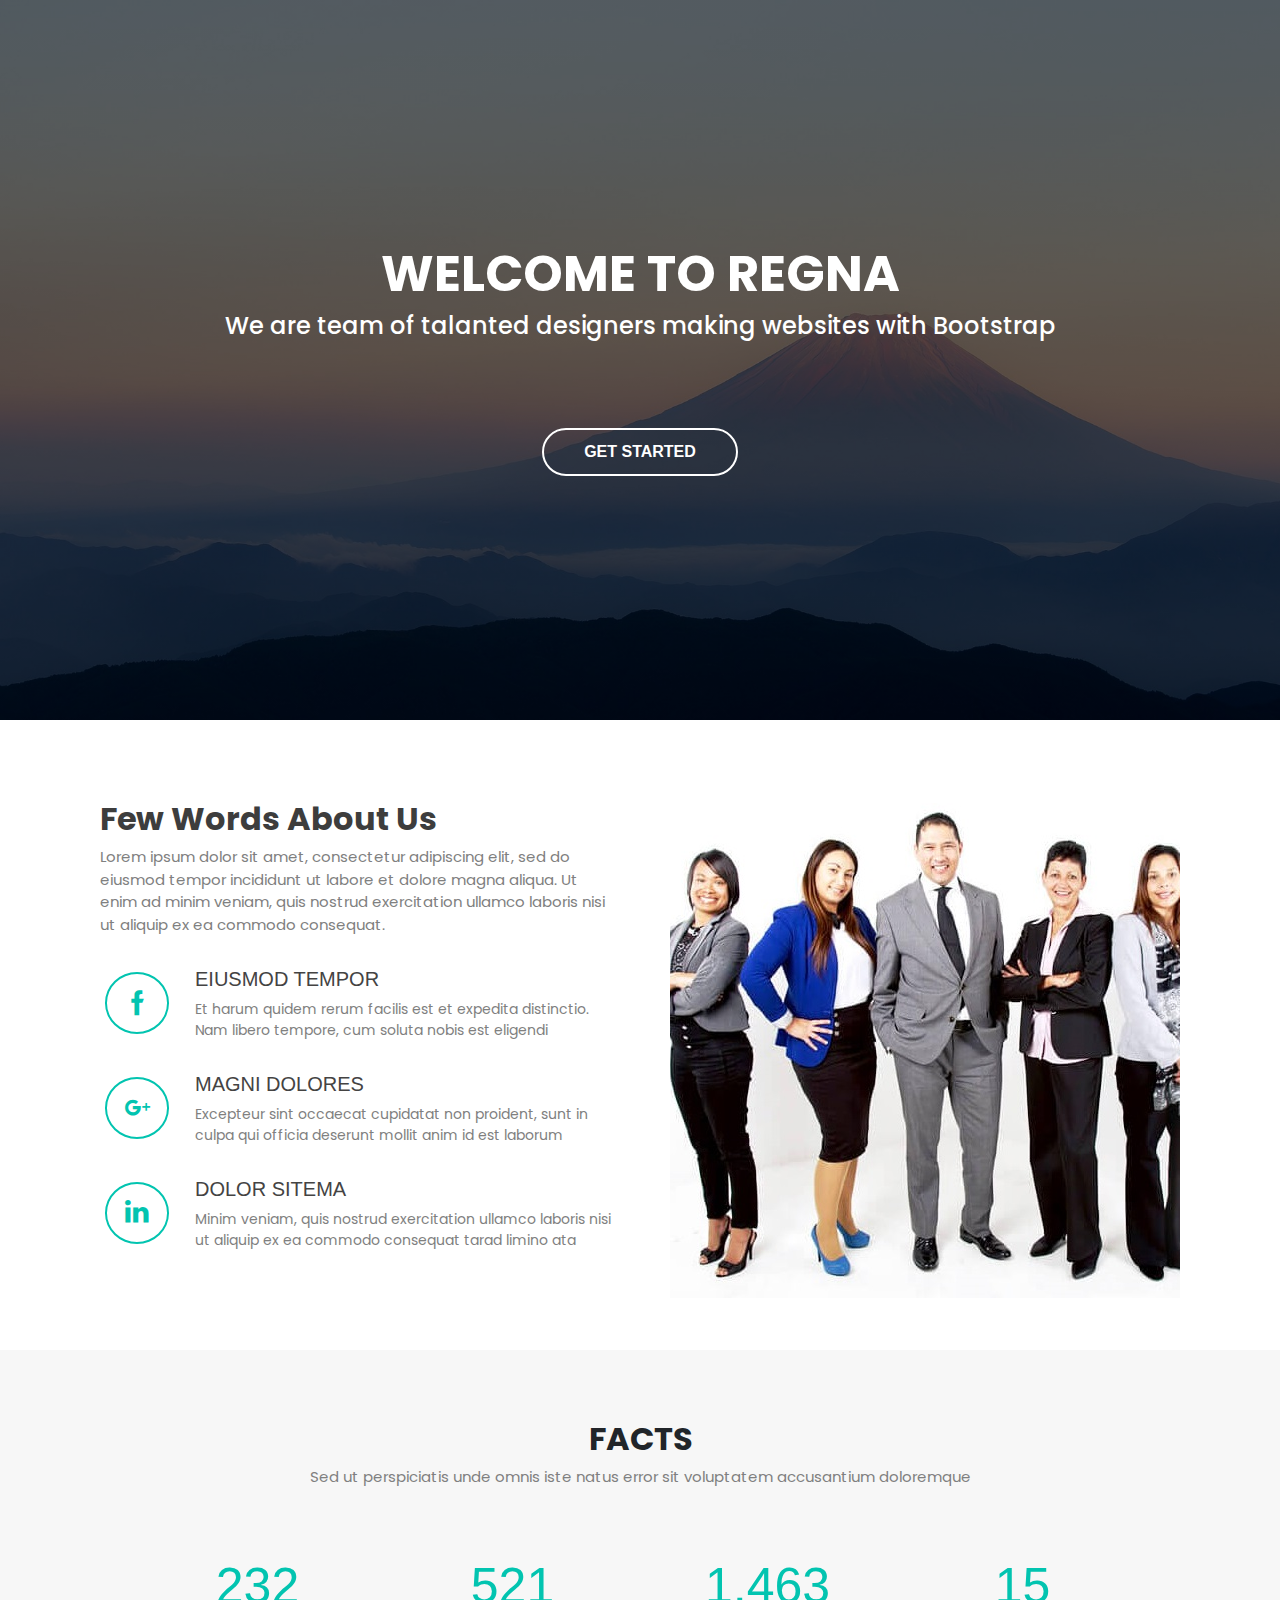
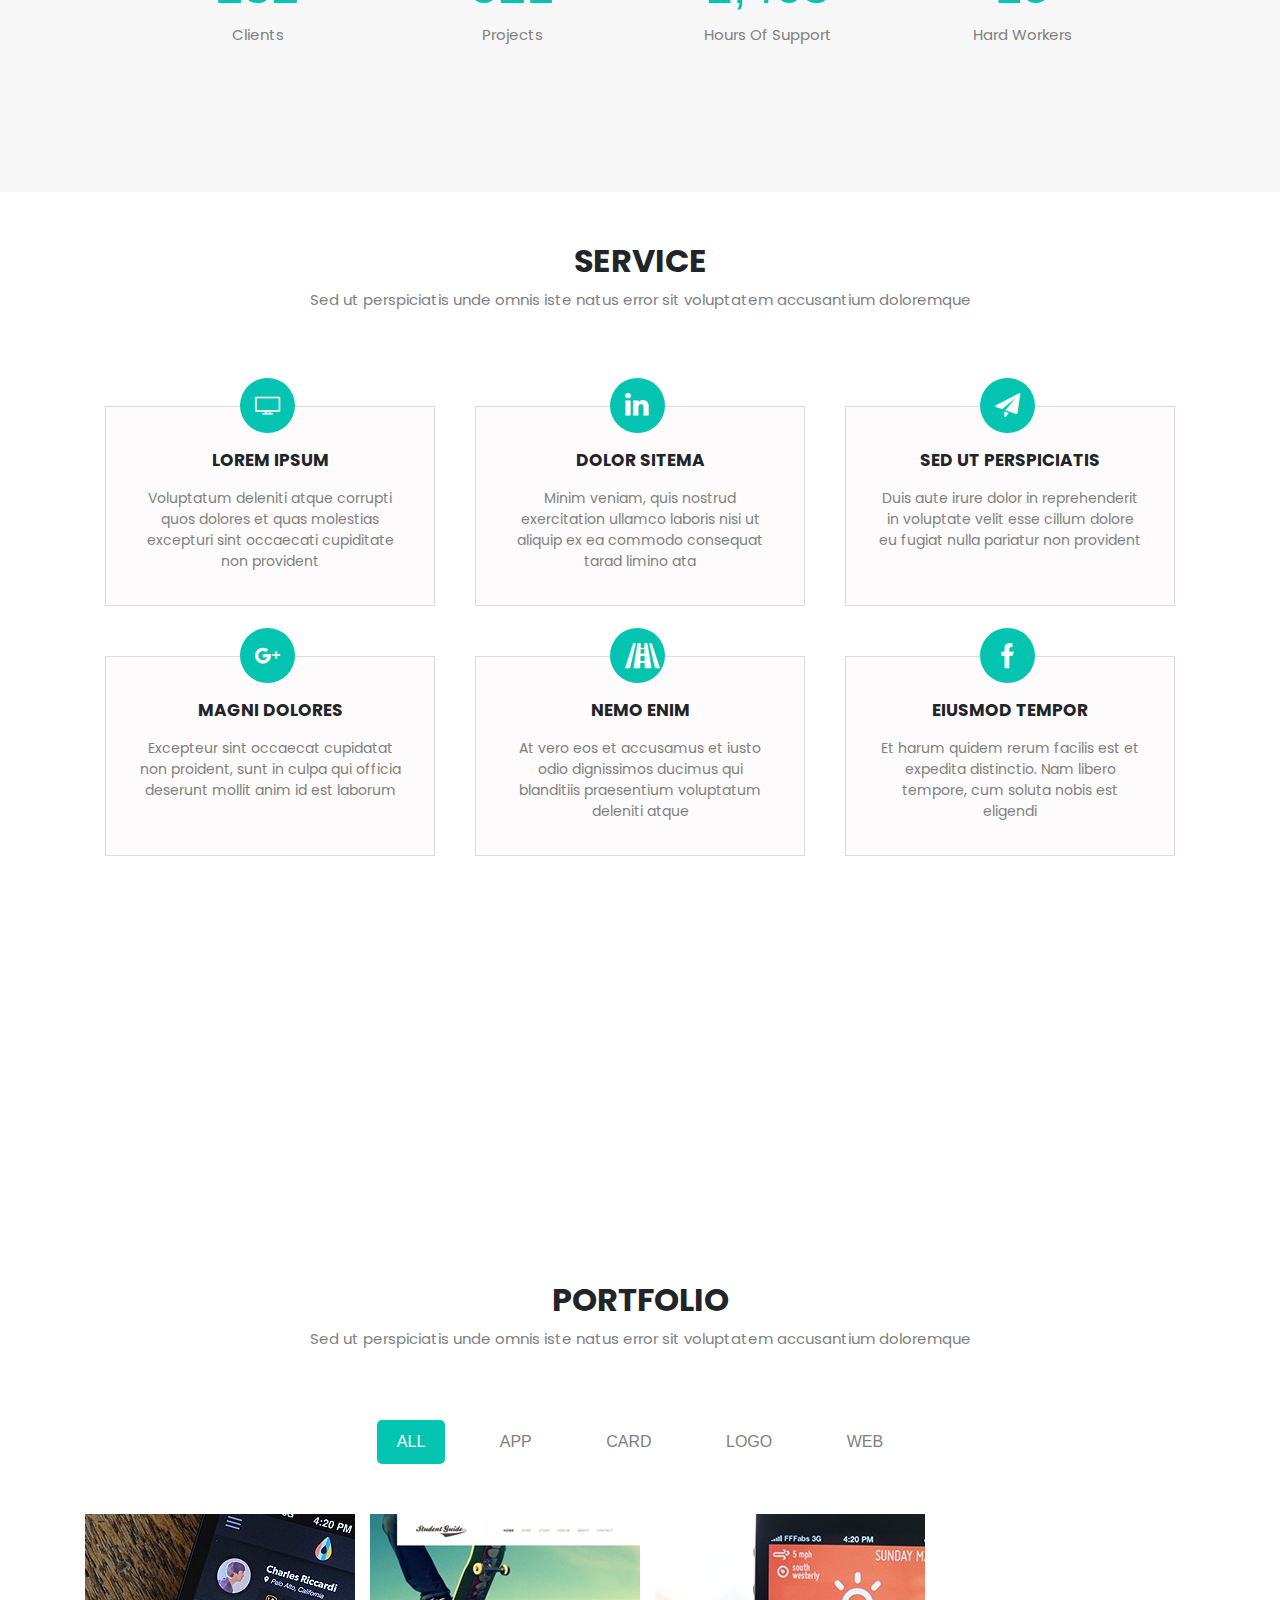
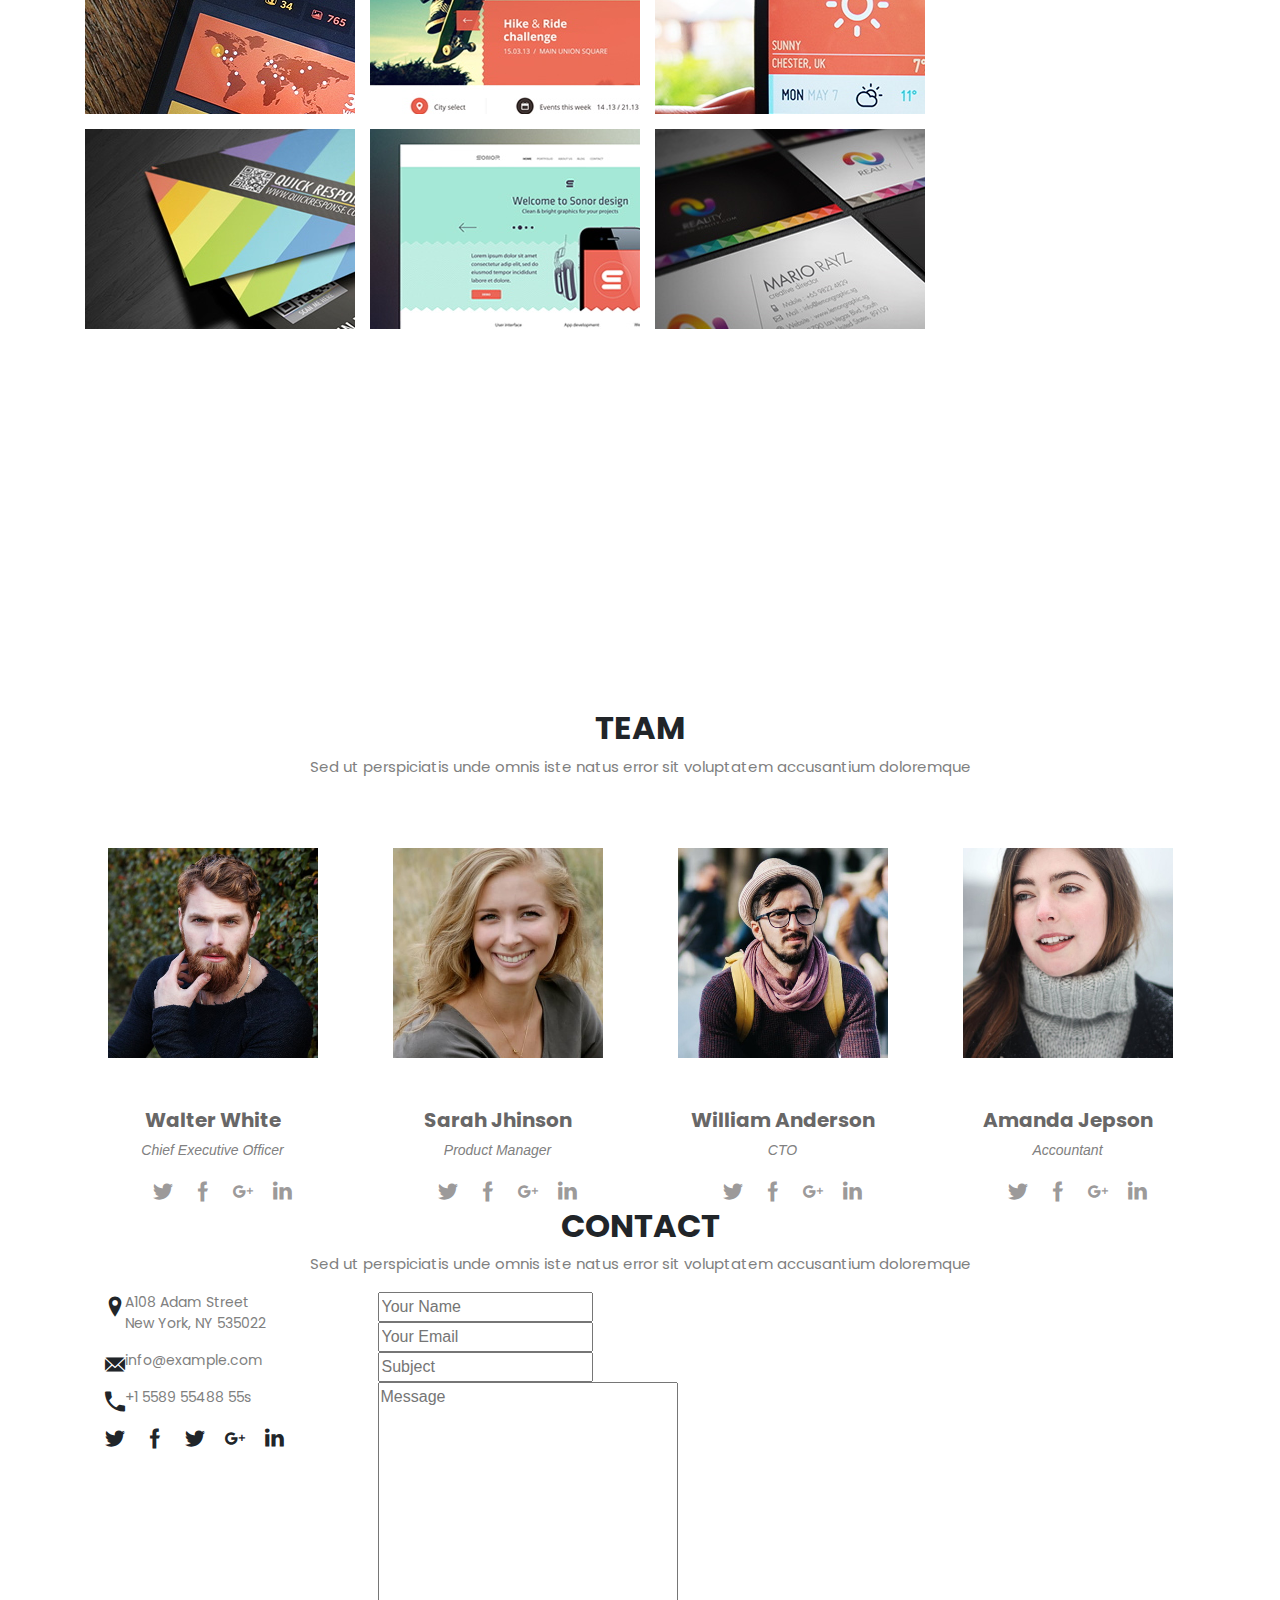
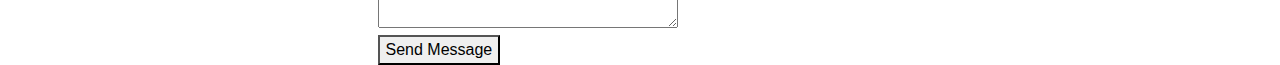
==== commit 60267c7e: "image" ====
--- a/index.html
+++ b/index.html
@@ -333,7 +333,7 @@
            <div class="row">
                <div class="col-lg-3 image-margin">
                    <a href="#">
-                       <img src="./assets/img/portfolio/app1.jpg" alt="">
+                       <img src="../assets/img/portfolio/app1.jpg" alt="">
                        <div class="image-details">
                            <h6>App 1</h6>
                            <p>Alored dono par</p>
@@ -342,7 +342,7 @@
                </div>
                <div class="col-lg-3 image-margin">
                    <a href="#">
-                       <img src="./assets/img/portfolio/web2.jpg" alt="">
+                       <img src="../assets/img/portfolio/web2.jpg" alt="">
                        <div class="image-details">
                            <h6>Web 2</h6>
                            <p>Alored dono par</p>
@@ -351,7 +351,7 @@
                </div>
                <div class="col-lg-3 image-margin">
                    <a href="#">
-                       <img src="./assets/img/portfolio/app3.jpg" alt="">
+                       <img src="assets/img/portfolio/app3.jpg" alt="">
                        <div class="image-details">
                            <h6>App 3</h6>
                            <p>Alored dono par</p>
@@ -360,7 +360,7 @@
                </div>
                <div class="col-lg-3 image-margin">
                    <a href="#">
-                       <img src="/assets/img/portfolio/card1.jpg" alt="">
+                       <img src="_assets/img/portfolio/card1.jpg" alt="">
                        <div class="image-details">
                            <h6>Card 1</h6>
                            <p>Alored dono par</p>
@@ -369,7 +369,7 @@
                </div>
                <div class="col-lg-3 image-margin">
                    <a href="#">
-                      <img src="./assets/img/portfolio/card2.jpg" alt="">
+                      <img src="/assets/img/portfolio/card2.jpg" alt="">
                       <div class="image-details">
                           <h6>Card 2</h6>
                           <p>Alored dono par</p>
@@ -387,7 +387,7 @@
                </div>
                <div class="col-lg-3 image-margin">
                 <a href="#">
-                    <img src="./assets/img/portfolio/card3.jpg" alt="">
+                    <img src="../assets/img/portfolio/card3.jpg" alt="">
                     <div class="image-details">
                         <h6>Card 3</h6>
                         <p>Alored dono par</p>
@@ -396,7 +396,7 @@
                </div>
                <div class="col-lg-3 image-margin">
                 <a href="#">
-                    <img src="./assets/img/portfolio/app2.jpg" alt="">
+                    <img src="img/portfolio/app2.jpg" alt="">
                     <div class="image-details">
                         <h6>App 2</h6>
                         <p>Alored dono par</p>
@@ -405,7 +405,7 @@
                </div>
                <div class="col-lg-3 image-margin">
                 <a href="#">
-                    <img src="./assets/img/portfolio/logo1.jpg" alt="">
+                    <img src="_img/portfolio/logo1.jpg" alt="">
                     <div class="image-details">
                         <h6>Logo 1</h6>
                         <p>Alored dono par</p>
@@ -414,7 +414,7 @@
                </div>
                <div class="col-lg-3 image-margin">
                 <a href="#">
-                    <img src="./assets/img/portfolio/logo3.jpg" alt="">
+                    <img src="./img/portfolio/logo3.jpg" alt="">
                     <div class="image-details">
                         <h6>Logo 3</h6>
                         <p>Alored dono par</p>
@@ -423,7 +423,7 @@
                </div>
                <div class="col-lg-3 image-margin">
                 <a href="#">
-                    <img src="./assets/img/portfolio/web1.jpg" alt="">
+                    <img src="/img/portfolio/web1.jpg" alt="">
                     <div class="image-details">
                         <h6>Web 1</h6>
                         <p>Alored dono par</p>
@@ -432,7 +432,7 @@
                </div>
                <div class="col-lg-3 image-margin">
                 <a href="#">
-                    <img src="./assets/img/portfolio/logo2.jpg" alt="">
+                    <img src="../img/portfolio/logo2.jpg" alt="">
                     <div class="image-details">
                         <h6>Logo 2</h6>
                         <p>Alored dono par</p>
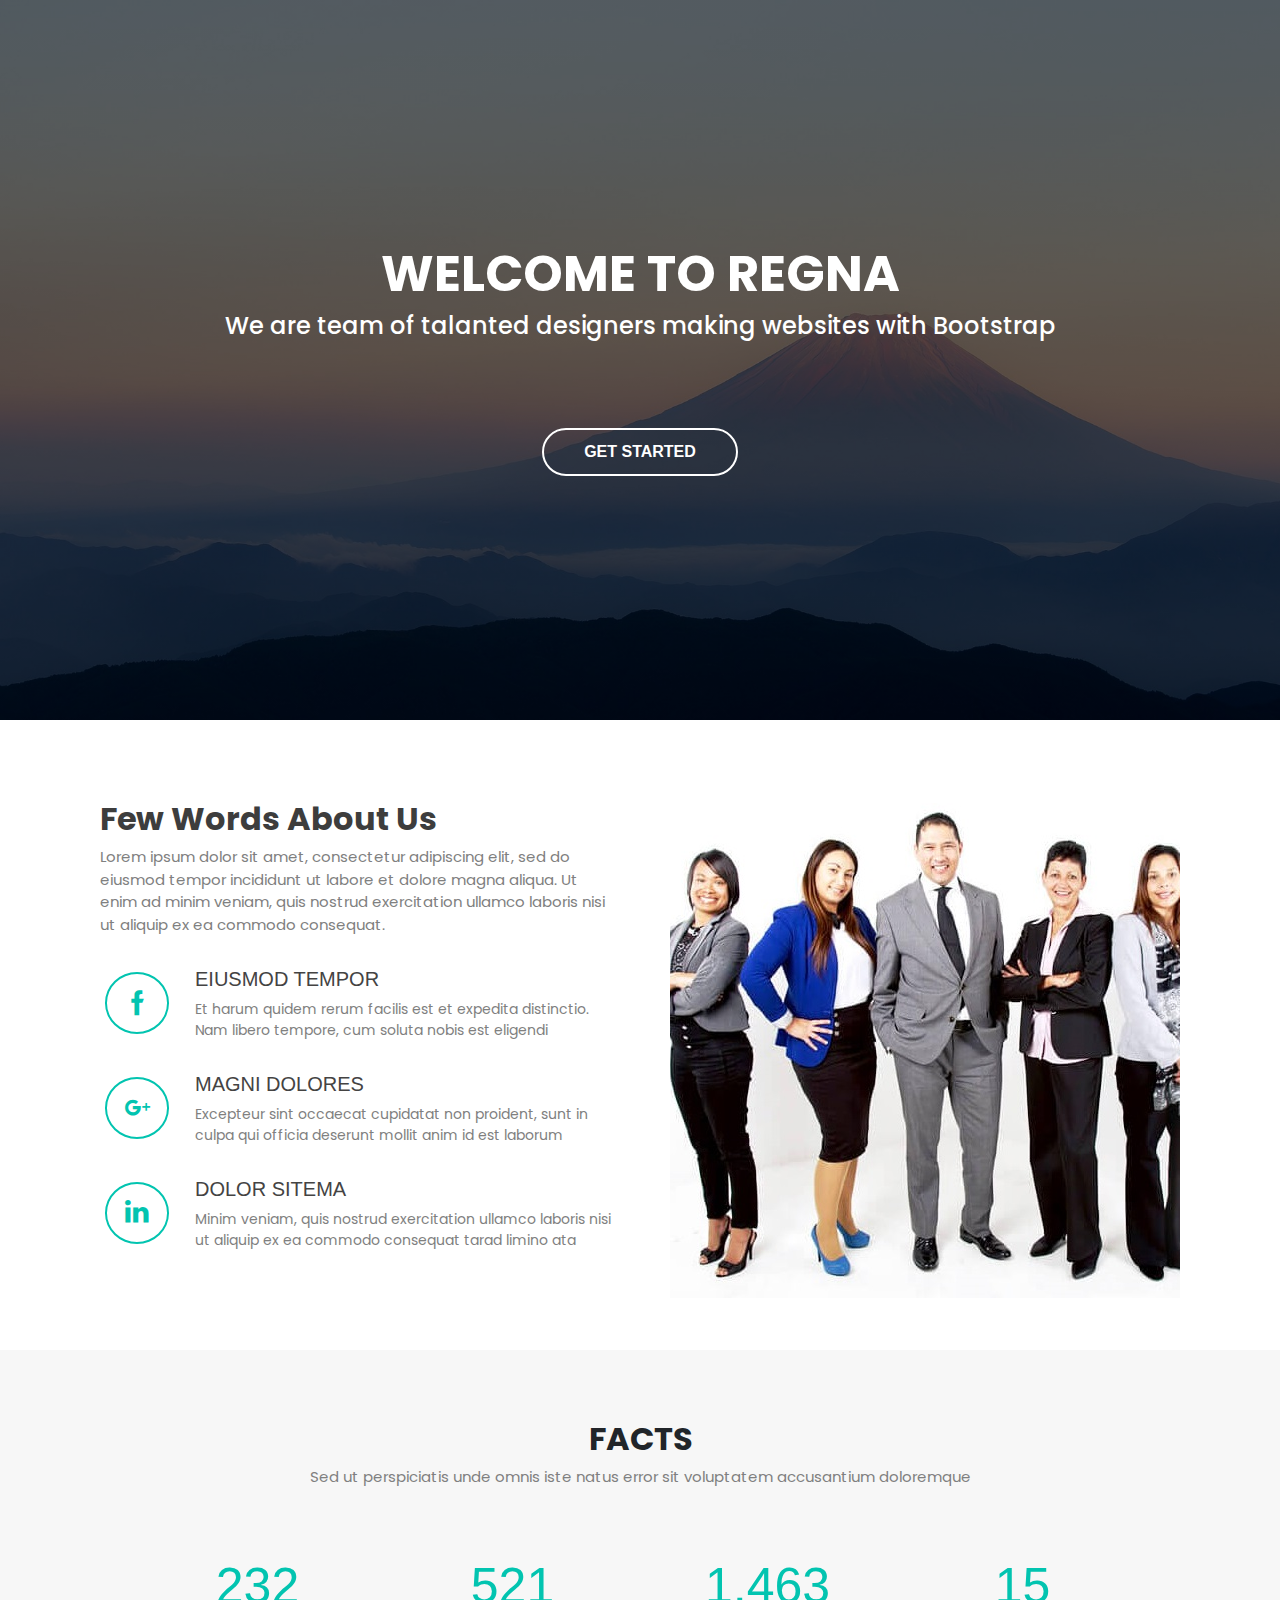
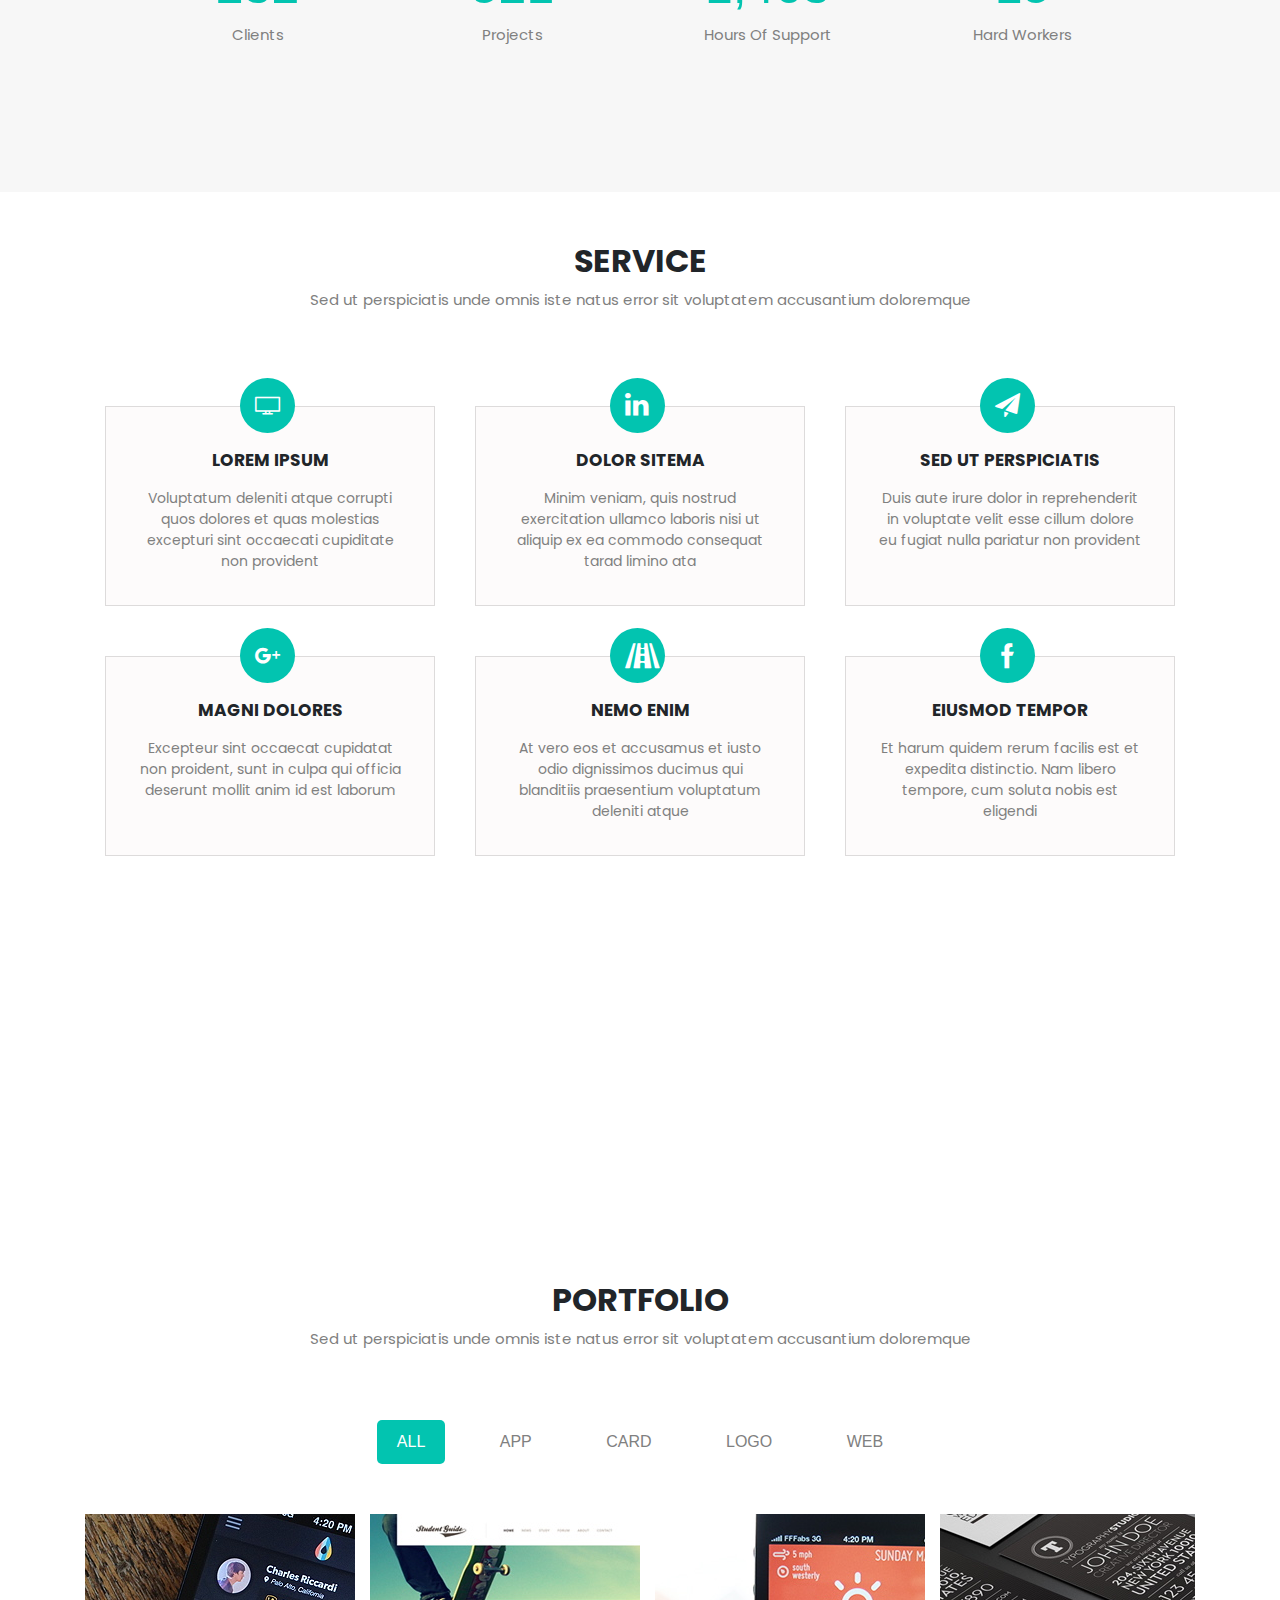
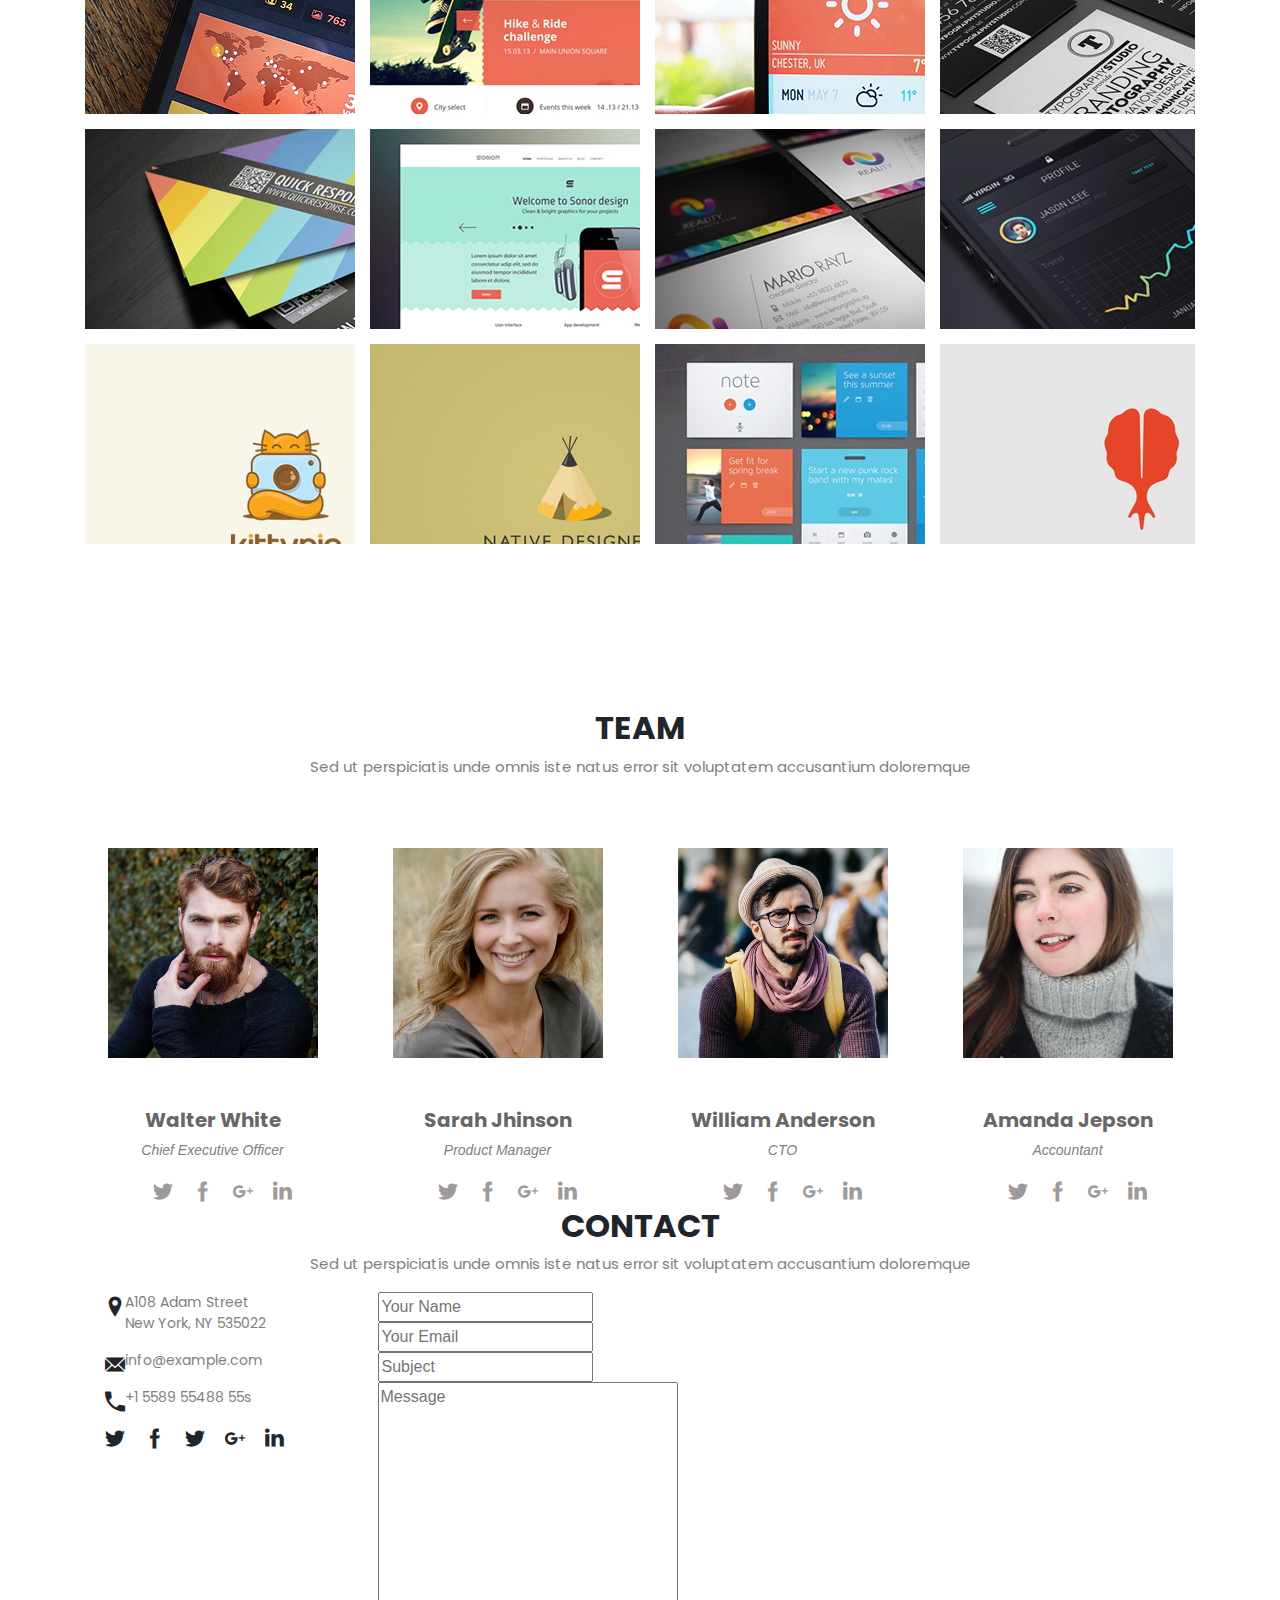
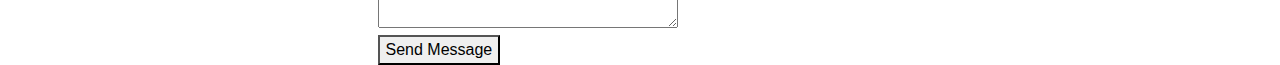
==== commit 34d0e1ac: "img solution" ====
--- a/index.html
+++ b/index.html
@@ -333,7 +333,7 @@
            <div class="row">
                <div class="col-lg-3 image-margin">
                    <a href="#">
-                       <img src="../assets/img/portfolio/app1.jpg" alt="">
+                       <img src="./assets/img/portfolio/app1.jpg" alt="">
                        <div class="image-details">
                            <h6>App 1</h6>
                            <p>Alored dono par</p>
@@ -342,7 +342,7 @@
                </div>
                <div class="col-lg-3 image-margin">
                    <a href="#">
-                       <img src="../assets/img/portfolio/web2.jpg" alt="">
+                       <img src="./assets/img/portfolio/web2.jpg" alt="">
                        <div class="image-details">
                            <h6>Web 2</h6>
                            <p>Alored dono par</p>
@@ -351,7 +351,7 @@
                </div>
                <div class="col-lg-3 image-margin">
                    <a href="#">
-                       <img src="assets/img/portfolio/app3.jpg" alt="">
+                       <img src="./assets/img/portfolio/app3.jpg" alt="">
                        <div class="image-details">
                            <h6>App 3</h6>
                            <p>Alored dono par</p>
@@ -360,7 +360,7 @@
                </div>
                <div class="col-lg-3 image-margin">
                    <a href="#">
-                       <img src="_assets/img/portfolio/card1.jpg" alt="">
+                       <img src="./assets/img/portfolio/card1.jpg" alt="">
                        <div class="image-details">
                            <h6>Card 1</h6>
                            <p>Alored dono par</p>
@@ -369,7 +369,7 @@
                </div>
                <div class="col-lg-3 image-margin">
                    <a href="#">
-                      <img src="/assets/img/portfolio/card2.jpg" alt="">
+                      <img src="./assets/img/portfolio/card2.jpg" alt="">
                       <div class="image-details">
                           <h6>Card 2</h6>
                           <p>Alored dono par</p>
@@ -387,7 +387,7 @@
                </div>
                <div class="col-lg-3 image-margin">
                 <a href="#">
-                    <img src="../assets/img/portfolio/card3.jpg" alt="">
+                    <img src="./assets/img/portfolio/card3.jpg" alt="">
                     <div class="image-details">
                         <h6>Card 3</h6>
                         <p>Alored dono par</p>
@@ -396,7 +396,7 @@
                </div>
                <div class="col-lg-3 image-margin">
                 <a href="#">
-                    <img src="img/portfolio/app2.jpg" alt="">
+                    <img src="./assets/img/portfolio/app2.jpg" alt="">
                     <div class="image-details">
                         <h6>App 2</h6>
                         <p>Alored dono par</p>
@@ -405,7 +405,7 @@
                </div>
                <div class="col-lg-3 image-margin">
                 <a href="#">
-                    <img src="_img/portfolio/logo1.jpg" alt="">
+                    <img src="./assets/img/portfolio/logo1.jpg" alt="">
                     <div class="image-details">
                         <h6>Logo 1</h6>
                         <p>Alored dono par</p>
@@ -414,7 +414,7 @@
                </div>
                <div class="col-lg-3 image-margin">
                 <a href="#">
-                    <img src="./img/portfolio/logo3.jpg" alt="">
+                    <img src="./assets/img/portfolio/logo3.jpg" alt="">
                     <div class="image-details">
                         <h6>Logo 3</h6>
                         <p>Alored dono par</p>
@@ -423,7 +423,7 @@
                </div>
                <div class="col-lg-3 image-margin">
                 <a href="#">
-                    <img src="/img/portfolio/web1.jpg" alt="">
+                    <img src="./assets/img/portfolio/web1.jpg" alt="">
                     <div class="image-details">
                         <h6>Web 1</h6>
                         <p>Alored dono par</p>
@@ -432,7 +432,7 @@
                </div>
                <div class="col-lg-3 image-margin">
                 <a href="#">
-                    <img src="../img/portfolio/logo2.jpg" alt="">
+                    <img src="./assets/img/portfolio/logo2.jpg" alt="">
                     <div class="image-details">
                         <h6>Logo 2</h6>
                         <p>Alored dono par</p>
